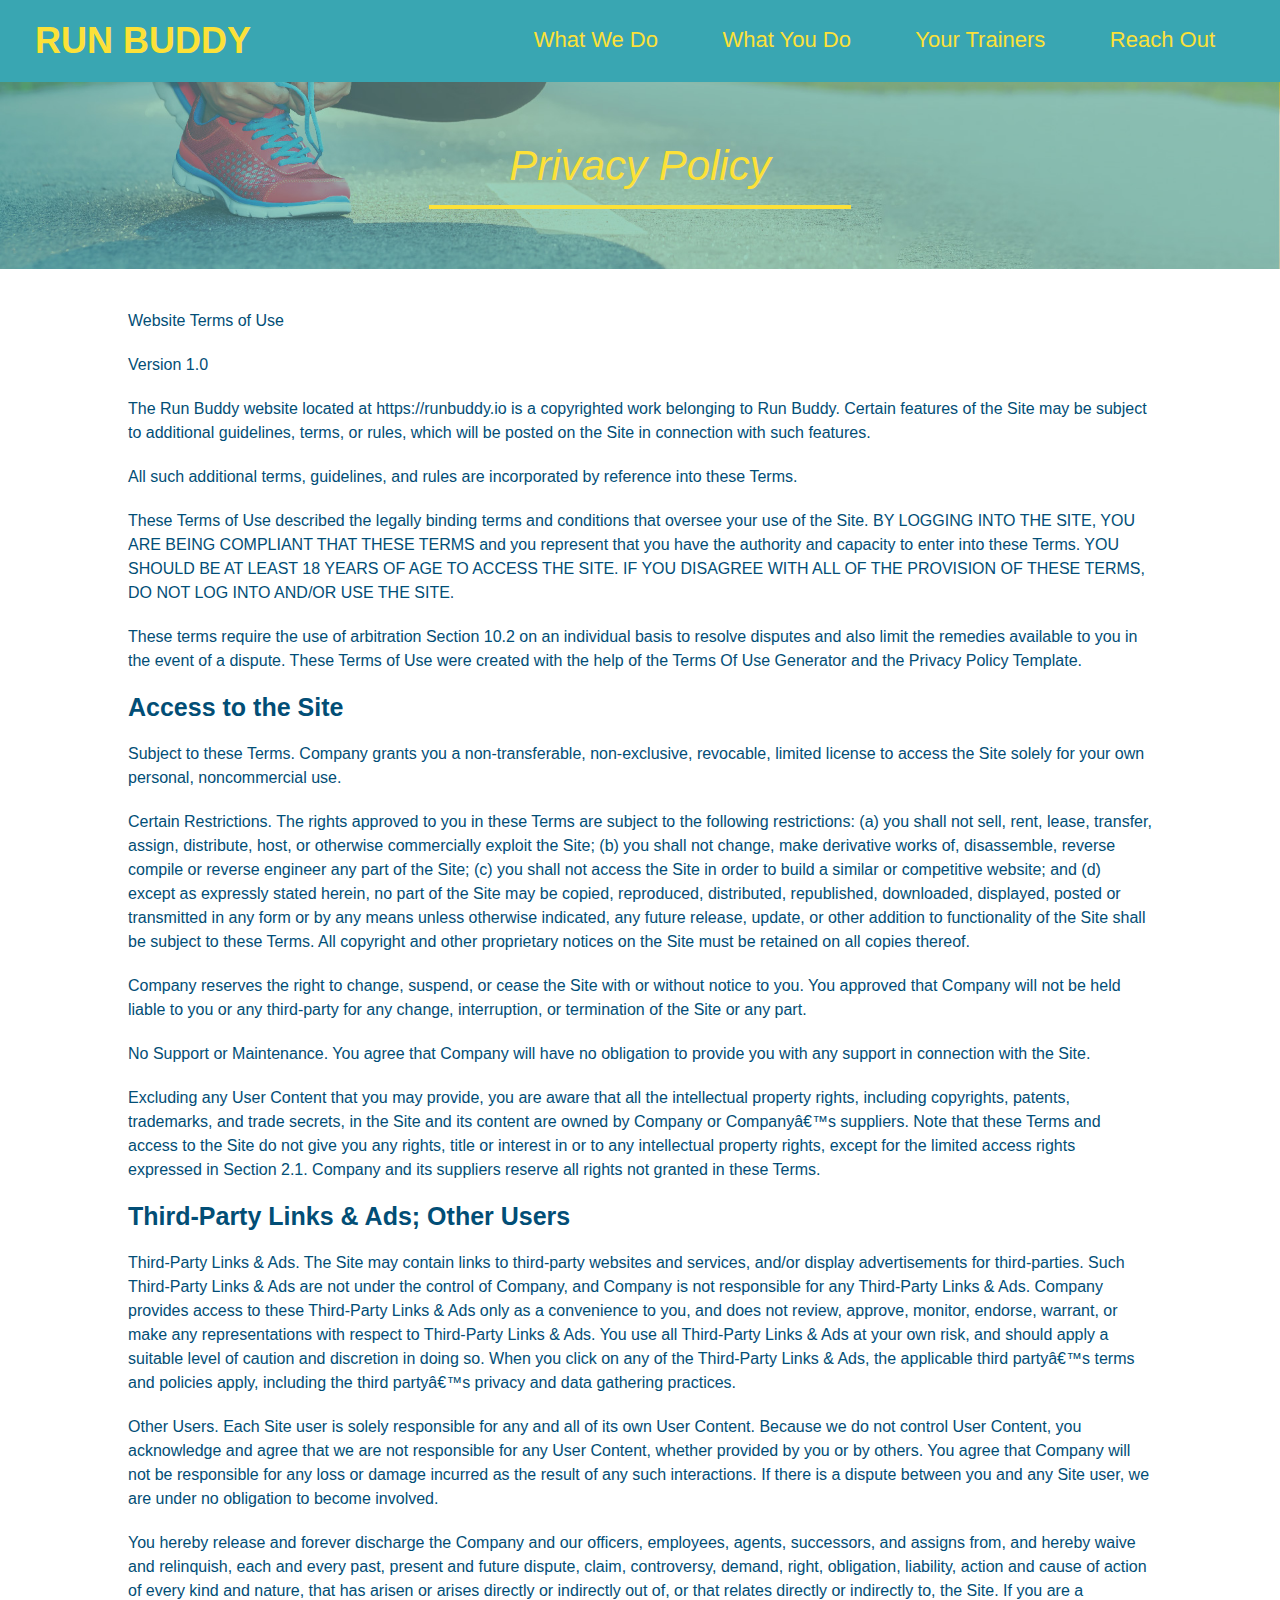
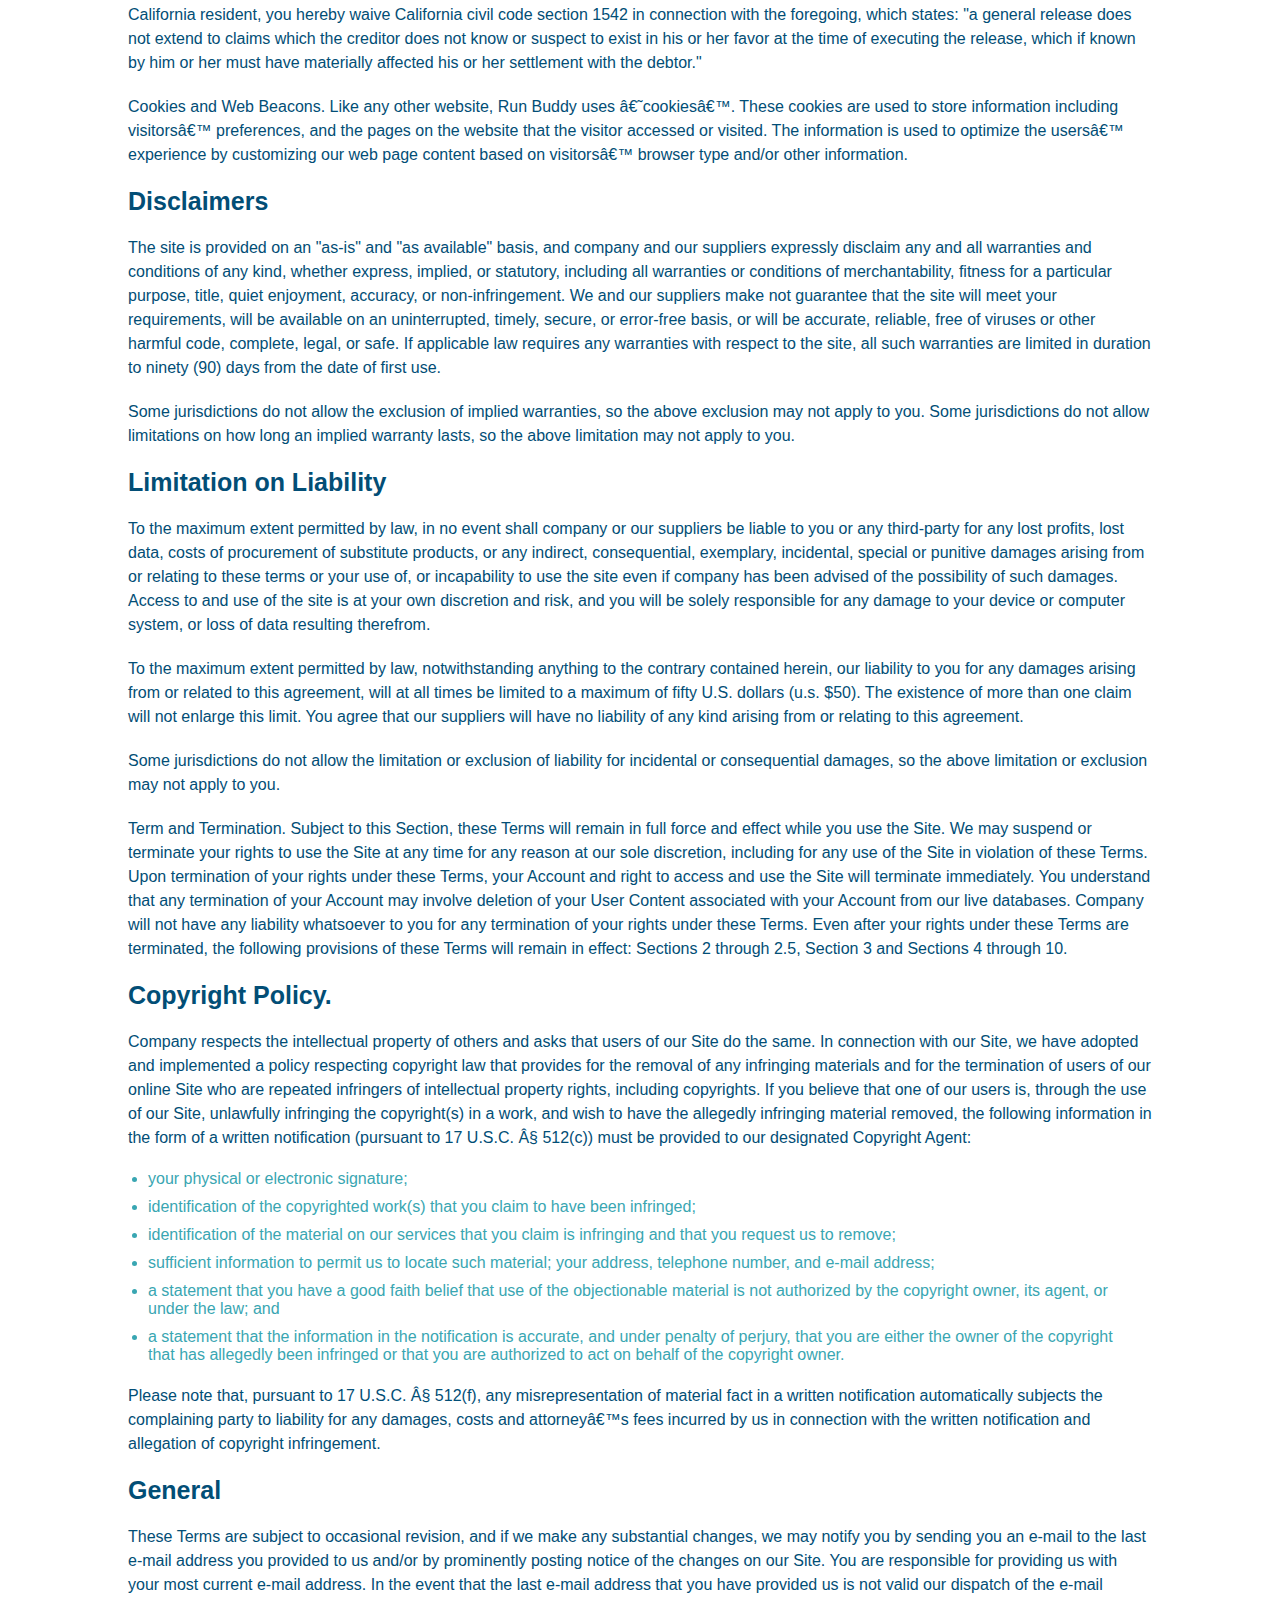
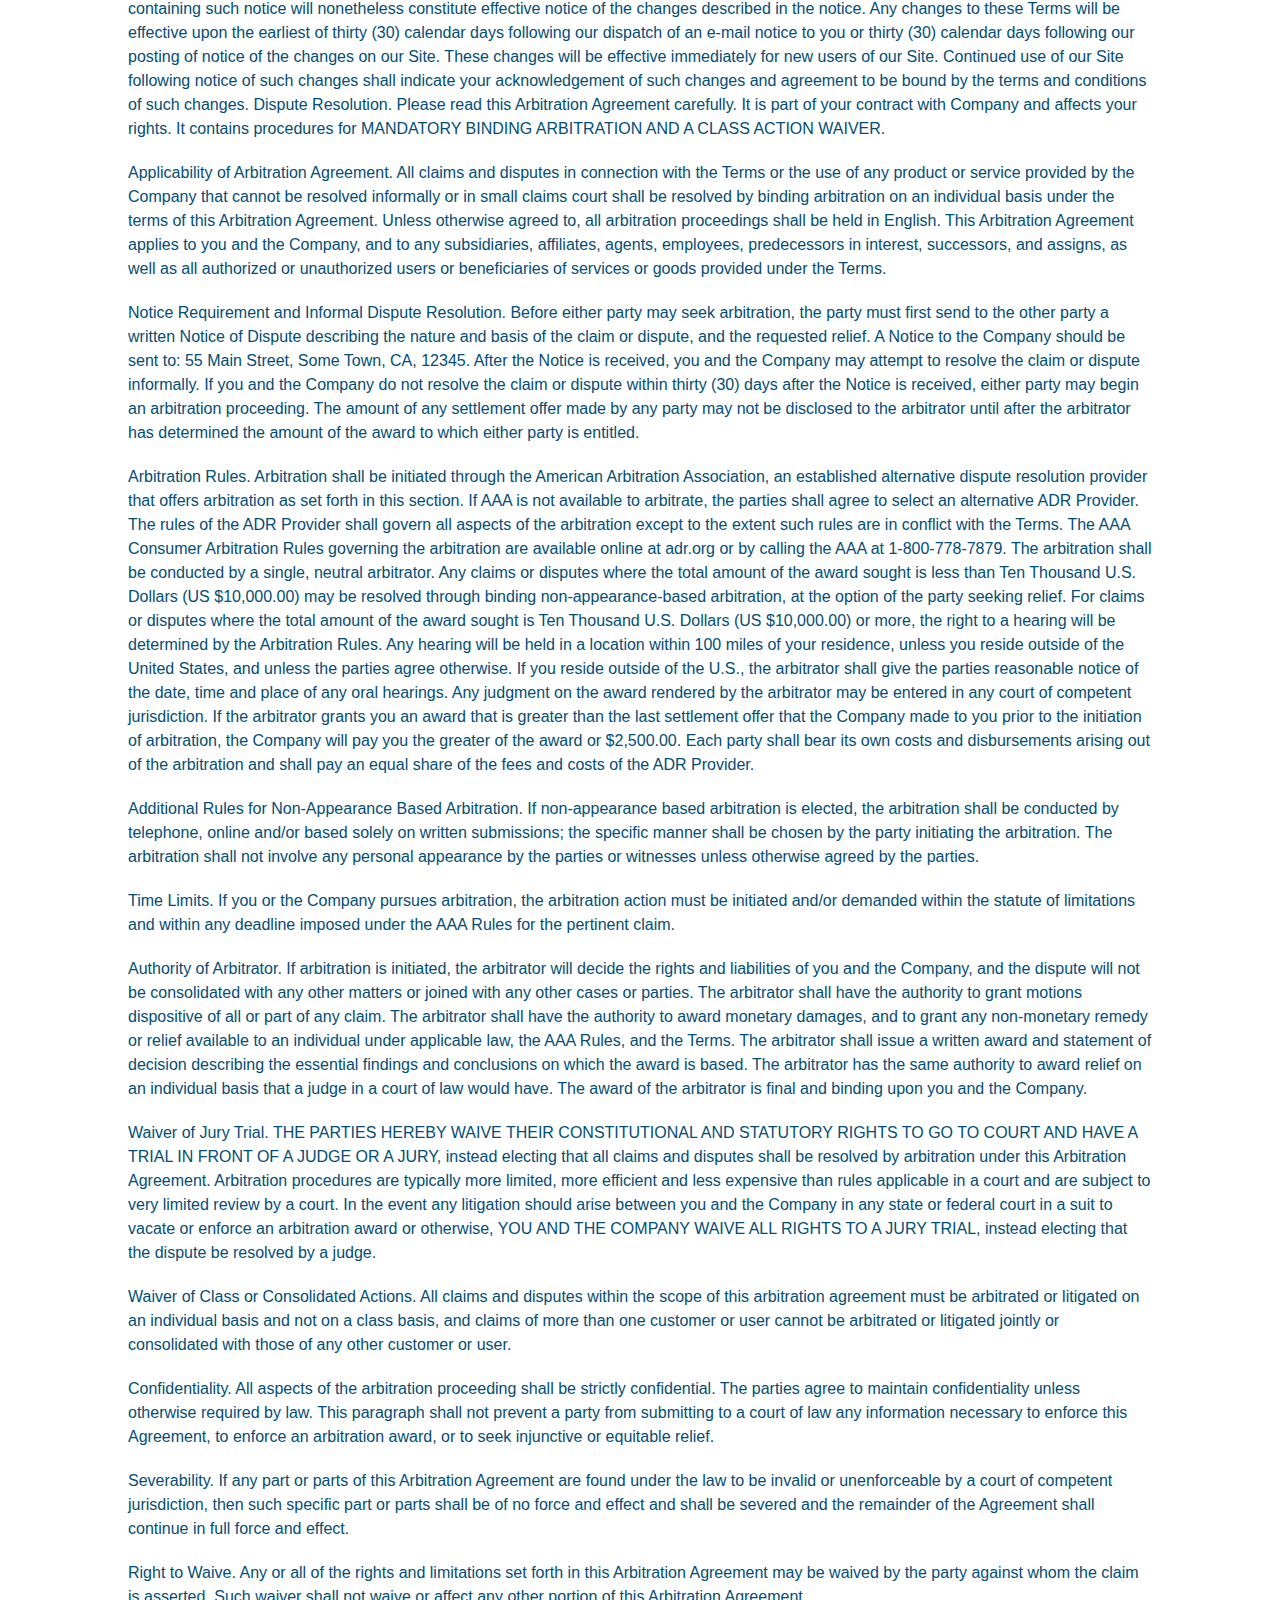
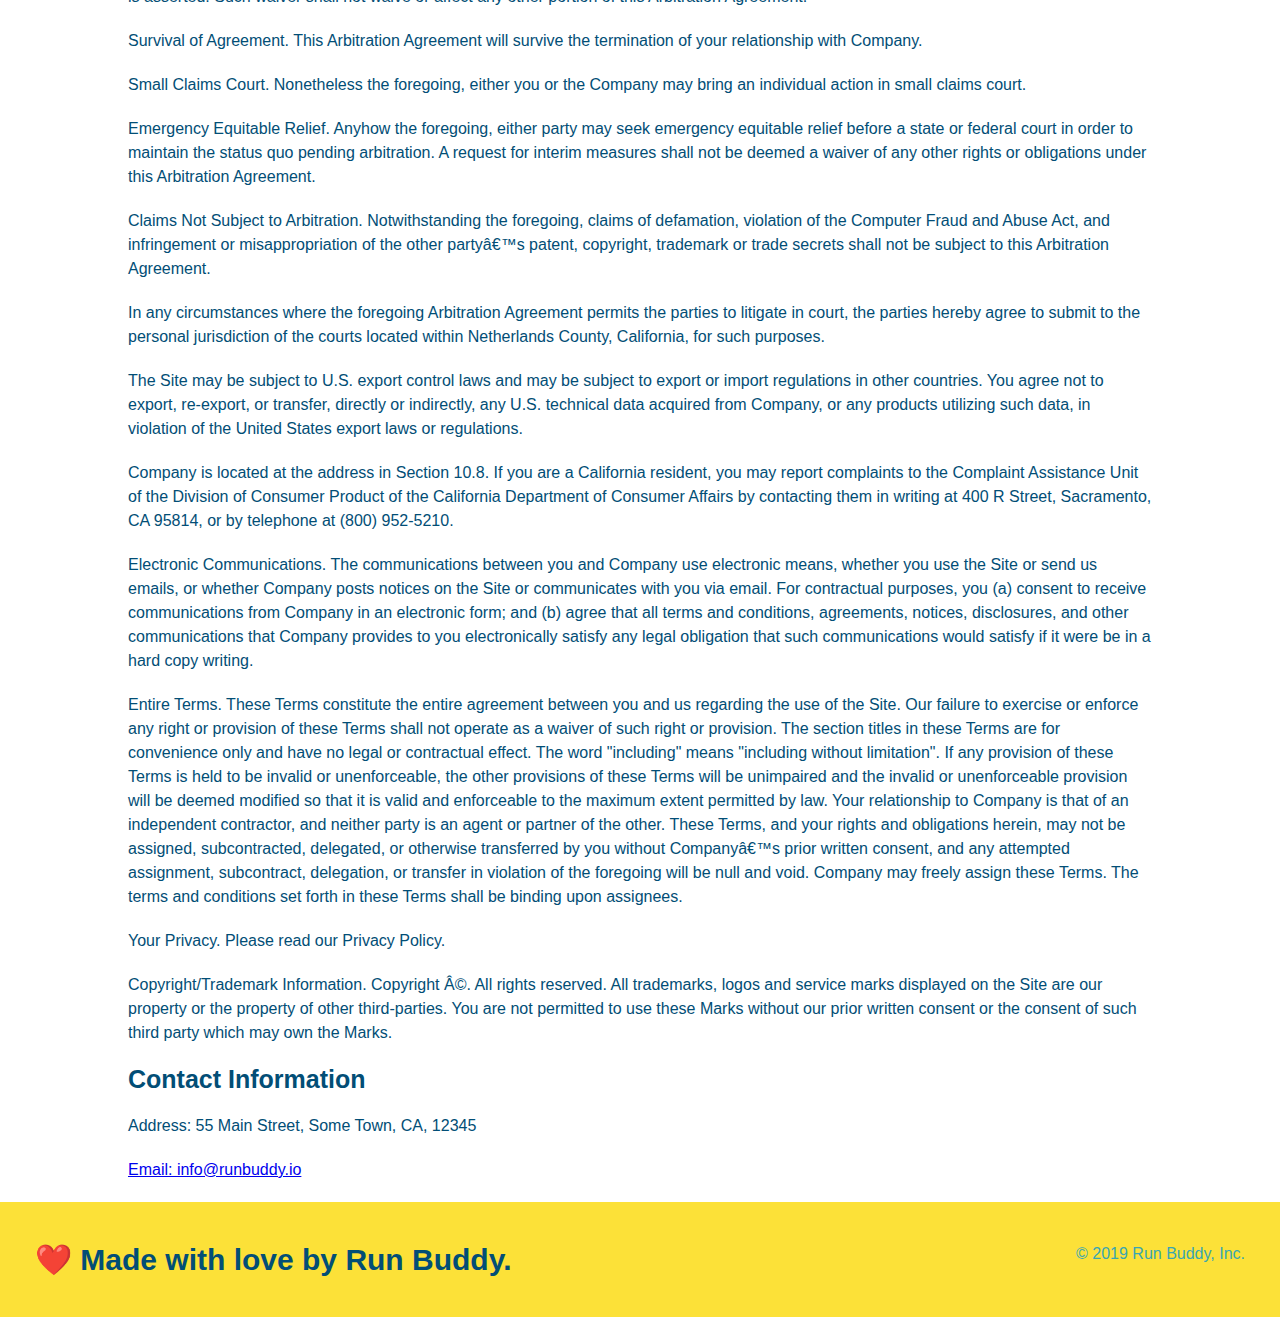
==== privacy-policy.html @ eb8a7966 "update" ====
<!DOCTYPE html>
<html lang="en">
  <head>
    <link rel="stylesheet" href="./assets/CSS/style.css" />
    <link rel="stylesheet" href="./assets/CSS/secondary-styles.css" />
    <meta charset="UTF-8" />
    <title>Privacy Policy - Run Buddy</title>
  </head>
  <body>

      <!-- navigation -->
      <header>
        <h1>
          <a href="/">RUN BUDDY</a>
        </h1>
        <nav>
           <!-- Unordered list element -->
    <ul>
      <!-- List item element-->
      <li>
        <!-- Anchor element -->
        <a href="./index.html#what-we-do">What We Do</a>
      </li>
      <li>
        <a href="./index.html#what-you-do">What You Do</a>
      </li>
      <li>
        <a href="./index.html#your-trainers">Your Trainers</a>
      </li>
      <li>
        <a href="./index.html#reach-out">Reach Out</a>
      </li>
    </ul>
    </nav>
      </header>

<!--hero jumbotron-->
<section class="hero">
    <h2 class="page-title">
        Privacy Policy
    </h2>
</section>

<article class="secondary-content">

    <p>
        Website Terms of Use
      </p>

      <p>
        Version 1.0
      </p>

      <p>
        The Run Buddy website located at https://runbuddy.io is a copyrighted work belonging to Run Buddy. Certain
        features of the Site may be subject to additional guidelines, terms, or rules, which will be posted on the Site
        in connection with such features.
      </p>

      <p>
        All such additional terms, guidelines, and rules are incorporated by reference into these Terms.
      </p>

      <p>
        These Terms of Use described the legally binding terms and conditions that oversee your use of the Site. BY
        LOGGING INTO THE SITE, YOU ARE BEING COMPLIANT THAT THESE TERMS and you represent that you have the authority
        and capacity to enter into these Terms. YOU SHOULD BE AT LEAST 18 YEARS OF AGE TO ACCESS THE SITE. IF YOU
        DISAGREE WITH ALL OF THE PROVISION OF THESE TERMS, DO NOT LOG INTO AND/OR USE THE SITE.
      </p>

      <p>
        These terms require the use of arbitration Section 10.2 on an individual basis to resolve disputes and also
        limit the remedies available to you in the event of a dispute. These Terms of Use were created with the help of
        the Terms Of Use Generator and the Privacy Policy Template.
      </p>

      <h3>
        Access to the Site
      </h3>

      <p>
        Subject to these Terms. Company grants you a non-transferable, non-exclusive, revocable, limited license to
        access the Site solely for your own personal, noncommercial use.
      </p>

      <p>
        Certain Restrictions. The rights approved to you in these Terms are subject to the following restrictions: (a)
        you shall not sell, rent, lease, transfer, assign, distribute, host, or otherwise commercially exploit the Site;
        (b) you shall not change, make derivative works of, disassemble, reverse compile or reverse engineer any part of
        the Site; (c) you shall not access the Site in order to build a similar or competitive website; and (d) except
        as expressly stated herein, no part of the Site may be copied, reproduced, distributed, republished, downloaded,
        displayed, posted or transmitted in any form or by any means unless otherwise indicated, any future release,
        update, or other addition to functionality of the Site shall be subject to these Terms. All copyright and other
        proprietary notices on the Site must be retained on all copies thereof.
      </p>

      <p>
        Company reserves the right to change, suspend, or cease the Site with or without notice to you. You approved
        that Company will not be held liable to you or any third-party for any change, interruption, or termination of
        the Site or any part.
      </p>

      <p>
        No Support or Maintenance. You agree that Company will have no obligation to provide you with any support in
        connection with the Site.
      </p>

      <p>
        Excluding any User Content that you may provide, you are aware that all the intellectual property rights,
        including copyrights, patents, trademarks, and trade secrets, in the Site and its content are owned by Company
        or Companyâ€™s suppliers. Note that these Terms and access to the Site do not give you any rights, title or
        interest in or to any intellectual property rights, except for the limited access rights expressed in Section
        2.1. Company and its suppliers reserve all rights not granted in these Terms.
      </p>

      <h3>
        Third-Party Links & Ads; Other Users
      </h3>

      <p>
        Third-Party Links & Ads. The Site may contain links to third-party websites and services, and/or display
        advertisements for third-parties. Such Third-Party Links & Ads are not under the control of Company, and Company
        is not responsible for any Third-Party Links & Ads. Company provides access to these Third-Party Links & Ads
        only as a convenience to you, and does not review, approve, monitor, endorse, warrant, or make any
        representations with respect to Third-Party Links & Ads. You use all Third-Party Links & Ads at your own risk,
        and should apply a suitable level of caution and discretion in doing so. When you click on any of the
        Third-Party Links & Ads, the applicable third partyâ€™s terms and policies apply, including the third partyâ€™s
        privacy and data gathering practices.
      </p>

      <p>
        Other Users. Each Site user is solely responsible for any and all of its own User Content. Because we do not
        control User Content, you acknowledge and agree that we are not responsible for any User Content, whether
        provided by you or by others. You agree that Company will not be responsible for any loss or damage incurred as
        the result of any such interactions. If there is a dispute between you and any Site user, we are under no
        obligation to become involved.
      </p>

      <p>
        You hereby release and forever discharge the Company and our officers, employees, agents, successors, and
        assigns from, and hereby waive and relinquish, each and every past, present and future dispute, claim,
        controversy, demand, right, obligation, liability, action and cause of action of every kind and nature, that has
        arisen or arises directly or indirectly out of, or that relates directly or indirectly to, the Site. If you are
        a California resident, you hereby waive California civil code section 1542 in connection with the foregoing,
        which states: "a general release does not extend to claims which the creditor does not know or suspect to exist
        in his or her favor at the time of executing the release, which if known by him or her must have materially
        affected his or her settlement with the debtor."
      </p>

      <p>
        Cookies and Web Beacons. Like any other website, Run Buddy uses â€˜cookiesâ€™. These cookies are used to store
        information including visitorsâ€™ preferences, and the pages on the website that the visitor accessed or visited.
        The information is used to optimize the usersâ€™ experience by customizing our web page content based on visitorsâ€™
        browser type and/or other information.
      </p>

      <h3>
        Disclaimers
      </h3>

      <p>
        The site is provided on an "as-is" and "as available" basis, and company and our suppliers expressly disclaim
        any and all warranties and conditions of any kind, whether express, implied, or statutory, including all
        warranties or conditions of merchantability, fitness for a particular purpose, title, quiet enjoyment, accuracy,
        or non-infringement. We and our suppliers make not guarantee that the site will meet your requirements, will be
        available on an uninterrupted, timely, secure, or error-free basis, or will be accurate, reliable, free of
        viruses or other harmful code, complete, legal, or safe. If applicable law requires any warranties with respect
        to the site, all such warranties are limited in duration to ninety (90) days from the date of first use.
      </p>

      <p>
        Some jurisdictions do not allow the exclusion of implied warranties, so the above exclusion may not apply to
        you. Some jurisdictions do not allow limitations on how long an implied warranty lasts, so the above limitation
        may not apply to you.
      </p>

      <h3>
        Limitation on Liability
      </h3>

      <p>
        To the maximum extent permitted by law, in no event shall company or our suppliers be liable to you or any
        third-party for any lost profits, lost data, costs of procurement of substitute products, or any indirect,
        consequential, exemplary, incidental, special or punitive damages arising from or relating to these terms or
        your use of, or incapability to use the site even if company has been advised of the possibility of such
        damages. Access to and use of the site is at your own discretion and risk, and you will be solely responsible
        for any damage to your device or computer system, or loss of data resulting therefrom.
      </p>

      <p>
        To the maximum extent permitted by law, notwithstanding anything to the contrary contained herein, our liability
        to you for any damages arising from or related to this agreement, will at all times be limited to a maximum of
        fifty U.S. dollars (u.s. $50). The existence of more than one claim will not enlarge this limit. You agree that
        our suppliers will have no liability of any kind arising from or relating to this agreement.
      </p>

      <p>
        Some jurisdictions do not allow the limitation or exclusion of liability for incidental or consequential
        damages, so the above limitation or exclusion may not apply to you.
      </p>

      <p>
        Term and Termination. Subject to this Section, these Terms will remain in full force and effect while you use
        the Site. We may suspend or terminate your rights to use the Site at any time for any reason at our sole
        discretion, including for any use of the Site in violation of these Terms. Upon termination of your rights under
        these Terms, your Account and right to access and use the Site will terminate immediately. You understand that
        any termination of your Account may involve deletion of your User Content associated with your Account from our
        live databases. Company will not have any liability whatsoever to you for any termination of your rights under
        these Terms. Even after your rights under these Terms are terminated, the following provisions of these Terms
        will remain in effect: Sections 2 through 2.5, Section 3 and Sections 4 through 10.
      </p>

      <h3>
        Copyright Policy.
      </h3>

      <p>
        Company respects the intellectual property of others and asks that users of our Site do the same. In connection
        with our Site, we have adopted and implemented a policy respecting copyright law that provides for the removal
        of any infringing materials and for the termination of users of our online Site who are repeated infringers of
        intellectual property rights, including copyrights. If you believe that one of our users is, through the use of
        our Site, unlawfully infringing the copyright(s) in a work, and wish to have the allegedly infringing material
        removed, the following information in the form of a written notification (pursuant to 17 U.S.C. Â§ 512(c)) must
        be provided to our designated Copyright Agent:
      </p>

      <ul>
        <li>
          your physical or electronic signature;
        </li>
        <li>
          identification of the copyrighted work(s) that you claim to have been infringed;
        </li>
        <li>
          identification of the material on our services that you claim is infringing and that you request us to remove;
        </li>
        <li>
          sufficient information to permit us to locate such material; your address, telephone number, and e-mail
          address;
        </li>
        <li>
          a statement that you have a good faith belief that use of the objectionable material is not authorized by the
          copyright owner, its agent, or under the law; and
        </li>
        <li>
          a statement that the information in the notification is accurate, and under penalty of perjury, that you are
          either the owner of the copyright that has allegedly been infringed or that you are authorized to act on
          behalf of the copyright owner.
        </li>
      </ul>

      <p>
        Please note that, pursuant to 17 U.S.C. Â§ 512(f), any misrepresentation of material fact in a written
        notification automatically subjects the complaining party to liability for any damages, costs and attorneyâ€™s
        fees incurred by us in connection with the written notification and allegation of copyright infringement.
      </p>

      <h3>
        General
      </h3>

      <p>
        These Terms are subject to occasional revision, and if we make any substantial changes, we may notify you by
        sending you an e-mail to the last e-mail address you provided to us and/or by prominently posting notice of the
        changes on our Site. You are responsible for providing us with your most current e-mail address. In the event
        that the last e-mail address that you have provided us is not valid our dispatch of the e-mail containing such
        notice will nonetheless constitute effective notice of the changes described in the notice. Any changes to these
        Terms will be effective upon the earliest of thirty (30) calendar days following our dispatch of an e-mail
        notice to you or thirty (30) calendar days following our posting of notice of the changes on our Site. These
        changes will be effective immediately for new users of our Site. Continued use of our Site following notice of
        such changes shall indicate your acknowledgement of such changes and agreement to be bound by the terms and
        conditions of such changes. Dispute Resolution. Please read this Arbitration Agreement carefully. It is part of
        your contract with Company and affects your rights. It contains procedures for MANDATORY BINDING ARBITRATION AND
        A CLASS ACTION WAIVER.
      </p>

      <p>
        Applicability of Arbitration Agreement. All claims and disputes in connection with the Terms or the use of any
        product or service provided by the Company that cannot be resolved informally or in small claims court shall be
        resolved by binding arbitration on an individual basis under the terms of this Arbitration Agreement. Unless
        otherwise agreed to, all arbitration proceedings shall be held in English. This Arbitration Agreement applies to
        you and the Company, and to any subsidiaries, affiliates, agents, employees, predecessors in interest,
        successors, and assigns, as well as all authorized or unauthorized users or beneficiaries of services or goods
        provided under the Terms.
      </p>

      <p>
        Notice Requirement and Informal Dispute Resolution. Before either party may seek arbitration, the party must
        first send to the other party a written Notice of Dispute describing the nature and basis of the claim or
        dispute, and the requested relief. A Notice to the Company should be sent to: 55 Main Street, Some Town, CA,
        12345. After the Notice is received, you and the Company may attempt to resolve the claim or dispute informally.
        If you and the Company do not resolve the claim or dispute within thirty (30) days after the Notice is received,
        either party may begin an arbitration proceeding. The amount of any settlement offer made by any party may not
        be disclosed to the arbitrator until after the arbitrator has determined the amount of the award to which either
        party is entitled.
      </p>

      <p>
        Arbitration Rules. Arbitration shall be initiated through the American Arbitration Association, an established
        alternative dispute resolution provider that offers arbitration as set forth in this section. If AAA is not
        available to arbitrate, the parties shall agree to select an alternative ADR Provider. The rules of the ADR
        Provider shall govern all aspects of the arbitration except to the extent such rules are in conflict with the
        Terms. The AAA Consumer Arbitration Rules governing the arbitration are available online at adr.org or by
        calling the AAA at 1-800-778-7879. The arbitration shall be conducted by a single, neutral arbitrator. Any
        claims or disputes where the total amount of the award sought is less than Ten Thousand U.S. Dollars (US
        $10,000.00) may be resolved through binding non-appearance-based arbitration, at the option of the party seeking
        relief. For claims or disputes where the total amount of the award sought is Ten Thousand U.S. Dollars (US
        $10,000.00) or more, the right to a hearing will be determined by the Arbitration Rules. Any hearing will be
        held in a location within 100 miles of your residence, unless you reside outside of the United States, and
        unless the parties agree otherwise. If you reside outside of the U.S., the arbitrator shall give the parties
        reasonable notice of the date, time and place of any oral hearings. Any judgment on the award rendered by the
        arbitrator may be entered in any court of competent jurisdiction. If the arbitrator grants you an award that is
        greater than the last settlement offer that the Company made to you prior to the initiation of arbitration, the
        Company will pay you the greater of the award or $2,500.00. Each party shall bear its own costs and
        disbursements arising out of the arbitration and shall pay an equal share of the fees and costs of the ADR
        Provider.
      </p>

      <p>
        Additional Rules for Non-Appearance Based Arbitration. If non-appearance based arbitration is elected, the
        arbitration shall be conducted by telephone, online and/or based solely on written submissions; the specific
        manner shall be chosen by the party initiating the arbitration. The arbitration shall not involve any personal
        appearance by the parties or witnesses unless otherwise agreed by the parties.
      </p>

      <p>
        Time Limits. If you or the Company pursues arbitration, the arbitration action must be initiated and/or demanded
        within the statute of limitations and within any deadline imposed under the AAA Rules for the pertinent claim.
      </p>

      <p>
        Authority of Arbitrator. If arbitration is initiated, the arbitrator will decide the rights and liabilities of
        you and the Company, and the dispute will not be consolidated with any other matters or joined with any other
        cases or parties. The arbitrator shall have the authority to grant motions dispositive of all or part of any
        claim. The arbitrator shall have the authority to award monetary damages, and to grant any non-monetary remedy
        or relief available to an individual under applicable law, the AAA Rules, and the Terms. The arbitrator shall
        issue a written award and statement of decision describing the essential findings and conclusions on which the
        award is based. The arbitrator has the same authority to award relief on an individual basis that a judge in a
        court of law would have. The award of the arbitrator is final and binding upon you and the Company.
      </p>

      <p>
        Waiver of Jury Trial. THE PARTIES HEREBY WAIVE THEIR CONSTITUTIONAL AND STATUTORY RIGHTS TO GO TO COURT AND HAVE
        A TRIAL IN FRONT OF A JUDGE OR A JURY, instead electing that all claims and disputes shall be resolved by
        arbitration under this Arbitration Agreement. Arbitration procedures are typically more limited, more efficient
        and less expensive than rules applicable in a court and are subject to very limited review by a court. In the
        event any litigation should arise between you and the Company in any state or federal court in a suit to vacate
        or enforce an arbitration award or otherwise, YOU AND THE COMPANY WAIVE ALL RIGHTS TO A JURY TRIAL, instead
        electing that the dispute be resolved by a judge.
      </p>

      <p>
        Waiver of Class or Consolidated Actions. All claims and disputes within the scope of this arbitration agreement
        must be arbitrated or litigated on an individual basis and not on a class basis, and claims of more than one
        customer or user cannot be arbitrated or litigated jointly or consolidated with those of any other customer or
        user.
      </p>

      <p>
        Confidentiality. All aspects of the arbitration proceeding shall be strictly confidential. The parties agree to
        maintain confidentiality unless otherwise required by law. This paragraph shall not prevent a party from
        submitting to a court of law any information necessary to enforce this Agreement, to enforce an arbitration
        award, or to seek injunctive or equitable relief.
      </p>

      <p>
        Severability. If any part or parts of this Arbitration Agreement are found under the law to be invalid or
        unenforceable by a court of competent jurisdiction, then such specific part or parts shall be of no force and
        effect and shall be severed and the remainder of the Agreement shall continue in full force and effect.
      </p>

      <p>
        Right to Waive. Any or all of the rights and limitations set forth in this Arbitration Agreement may be waived
        by the party against whom the claim is asserted. Such waiver shall not waive or affect any other portion of this
        Arbitration Agreement.
      </p>

      <p>
        Survival of Agreement. This Arbitration Agreement will survive the termination of your relationship with
        Company.
      </p>

      <p>
        Small Claims Court. Nonetheless the foregoing, either you or the Company may bring an individual action in small
        claims court.
      </p>

      <p>
        Emergency Equitable Relief. Anyhow the foregoing, either party may seek emergency equitable relief before a
        state or federal court in order to maintain the status quo pending arbitration. A request for interim measures
        shall not be deemed a waiver of any other rights or obligations under this Arbitration Agreement.
      </p>

      <p>
        Claims Not Subject to Arbitration. Notwithstanding the foregoing, claims of defamation, violation of the
        Computer Fraud and Abuse Act, and infringement or misappropriation of the other partyâ€™s patent, copyright,
        trademark or trade secrets shall not be subject to this Arbitration Agreement.
      </p>

      <p>
        In any circumstances where the foregoing Arbitration Agreement permits the parties to litigate in court, the
        parties hereby agree to submit to the personal jurisdiction of the courts located within Netherlands County,
        California, for such purposes.
      </p>

      <p>
        The Site may be subject to U.S. export control laws and may be subject to export or import regulations in other
        countries. You agree not to export, re-export, or transfer, directly or indirectly, any U.S. technical data
        acquired from Company, or any products utilizing such data, in violation of the United States export laws or
        regulations.
      </p>

      <p>
        Company is located at the address in Section 10.8. If you are a California resident, you may report complaints
        to the Complaint Assistance Unit of the Division of Consumer Product of the California Department of Consumer
        Affairs by contacting them in writing at 400 R Street, Sacramento, CA 95814, or by telephone at (800) 952-5210.
      </p>

      <p>
        Electronic Communications. The communications between you and Company use electronic means, whether you use the
        Site or send us emails, or whether Company posts notices on the Site or communicates with you via email. For
        contractual purposes, you (a) consent to receive communications from Company in an electronic form; and (b)
        agree that all terms and conditions, agreements, notices, disclosures, and other communications that Company
        provides to you electronically satisfy any legal obligation that such communications would satisfy if it were be
        in a hard copy writing.
      </p>

      <p>
        Entire Terms. These Terms constitute the entire agreement between you and us regarding the use of the Site. Our
        failure to exercise or enforce any right or provision of these Terms shall not operate as a waiver of such right
        or provision. The section titles in these Terms are for convenience only and have no legal or contractual
        effect. The word "including" means "including without limitation". If any provision of these Terms is held to be
        invalid or unenforceable, the other provisions of these Terms will be unimpaired and the invalid or
        unenforceable provision will be deemed modified so that it is valid and enforceable to the maximum extent
        permitted by law. Your relationship to Company is that of an independent contractor, and neither party is an
        agent or partner of the other. These Terms, and your rights and obligations herein, may not be assigned,
        subcontracted, delegated, or otherwise transferred by you without Companyâ€™s prior written consent, and any
        attempted assignment, subcontract, delegation, or transfer in violation of the foregoing will be null and void.
        Company may freely assign these Terms. The terms and conditions set forth in these Terms shall be binding upon
        assignees.
      </p>

      <p>
        Your Privacy. Please read our Privacy Policy.
      </p>

      <p>
        Copyright/Trademark Information. Copyright Â©. All rights reserved. All trademarks, logos and service marks
        displayed on the Site are our property or the property of other third-parties. You are not permitted to use
        these Marks without our prior written consent or the consent of such third party which may own the Marks.
      </p>

      <h3>
        Contact Information
      </h3>

      <p>
        Address: 55 Main Street, Some Town, CA, 12345
      </p>

      <p>
        <a href="mailto:info@runbuddy.io">Email: info@runbuddy.io</a>
      </p>


</article>


        <!-- footer -->
  <footer>
    <h2>❤️ Made with love by Run Buddy.</h2>
    
    <div>
      
      &copy; 2019 Run Buddy, Inc.
    </div>

  </footer>

  </body>
</html>
---- assets/CSS/style.css ----
* {
  margin: 0;
  padding: 0;
  box-sizing: border-box;
}

body {
    /* more on this crazy alphanumerical value in a minute! */
    color: #39a6b2;
    font-family: Helvetica, Arial, sans-serif;
  }


/* apply styles to <header> */
header {
    padding: 20px 35px;
    background-color: #39a6b2;
  }

header h1 {
  font-weight: bold;
  font-size: 36px;
  color: #fce138;
  margin: 0;
}

header a {
  color: #fce138;
}

header a {
    text-decoration: none;
    color: #fce138;
  }

header nav {
  float: right;
  margin: 7px 0;
}

header nav ul li {
    display: inline;
  }

header nav ul li a {
  margin: 0 30px;
  font-weight: lighter;
  font-size: 22px;
}

header h1 {
    font-weight: bold;
    font-size: 36px;
    color: #fce138;
    margin: 0;
    display: inline;
  }

  footer {
    background: #fce138;
    width: 100%;
    padding: 40px 35px;
  }

  footer h2 {
    display: inline;
    color: #024e76;
    font-size: 30px;
    margin: 0;
  }

  footer div {
    float: right;
    line-height: 1.5;
    text-align: right;
  }

  footer a {
    color: #024e76;
  }

/* Hero Style Start */
  .hero {
    background-image: url("../images/hero-bg.jpg");
    height: 600px;
    background-size: cover;
    background-position: center;
    position: relative;
}
/* Hero Style End */

/*section {
  padding: 60px;
  background-image: url("../images/hero-bg.jpg");
} */

  .hero-form {
    border: 3px solid #024e76;
    background-color: #fce138;
    padding: 20px;
    width: 500px;
    color: #024e76;
    position: absolute;
    bottom: 120px;
    right: 140px;
}

.hero-form h3 {
  font-size: 24px;
  margin: 0;
}

.hero-form p {
  margin: 5px 0 15px 0;
}

.form-input {
  border: 1px solid #024e76;
  display: block;
  padding: 7px 15px;
  font-size: 16px;
  color: #024e76;
  width: 100%;
  margin-bottom: 15px;
}

.hero-form label {
  margin: 0 5px;
}

.hero-form button {
  color: #fce138;
  background-color: #024e76;
  border: none;
  padding: 10px 20px;
  font-size: 16px;
}
/* HERO STYLES END */

.intro {
  text-align: center;
}

.intro h2 {
  font-size: 55px;
  color: #024e76;
  margin-bottom: 35px;
  padding: 0 100px 20px 100px;
  border-bottom: 3px solid;
  border-color: #fce138;
  /*we can use => border-bottom: 3px solid #fce138; 
  Instead: 
  border-bottom: 3px solid;
  border-color: #fce138; */
}

.intro p {
  line-height: 1.7;
  color: #39a6b2;
  width: 80%;
  font-size: 20px;
  margin: 0 auto;
}

.steps {
  text-align: center;
  background: #fce138;
}

.section-title {
  font-size: 55px;
  display: inline-block;
  padding: 0 100px 20px 100px;
  border-bottom: 3px solid;
  margin-bottom: 35px;
  color: #024e76;
}

.primary-border {
  border-color: #fce138;
}

.secondary-border {
  border-color: #39a6b2;
}

.steps div {
  margin-bottom: 80px;
}

.steps img {
  width: 15%;
  margin: 10px 0;
}

.steps h3 {
  color: #024e76;
  font-size: 46px;
  margin-top: 10px;
}

.steps p {
  color: #39a6b2;
  font-size: 23px;
}

.steps span {
  font-size: 38px;
}

.trainers {
  text-align: center;
}

.trainer {
  width: 900px;
  margin: 0 auto 30px auto;
  background: #024e76;
  color: #fce138;
  overflow: auto
}

.trainer img {
  width: 35%;
  float: left;
}

.trainer-bio {
  padding: 35px;
  float: left;
  width: 65%;
}

.text-left {
  text-align: left;
}

.text-right {
  text-align: right;
}

.trainer-bio h3 {
  font-size: 32px;
  margin-bottom: 8px;
}

.trainer-bio h4 {
  font-weight: lighter;
  font-size: 26px;
  margin-bottom: 25px;
}

.trainer-bio p {
  font-size: 17px;
  line-height: 1.3;
}


/* REACH OUT STYLES START */
.contact {
  text-align: center;
  background: #024e76;
}

.contact h2 {
  color: #fce138;
}

.contact-info iframe {
  width: 400px;
  height: 400px;
}

.contact-info div {
  width: 410px;
  display: inline-block;
  vertical-align: top;
  text-align: left;
  margin: 30px 0 0 60px;
  color: white;
}

.contact-info h3 {
  color: #fce138;
  font-size: 32px;
}

.contact-info p, .contact-info address {
  margin: 20px 0;
  line-height: 1.5;
  font-size: 20px;
  font-style: normal;
}

.contact-info a {
  color: #fce138;
}

/* REACH OUT STYLES END */




section {
  padding: 60px;
}
---- assets/CSS/secondary-styles.css ----
.hero {
    background-position: bottom;
    height: auto;
    text-align: center;
    margin-bottom: 40px;
  }

.page-title {
    color: #fce138;
    display: inline-block;
    border-bottom: 4px solid #fce138;
    padding: 0 80px 15px 80px;
    font-weight: normal;
    font-size: 42px;
    font-style: italic;

}

.secondary-content {
    width: 80%;
    margin: 0 auto;
    color: #024e76;

}

.secondary-content h3 {
    font-size: 25px;
    margin: 20px 0;
}

.secondary-content p {
    font-size: 16px;
    line-height: 1.5;
    margin: 20px 0;
}

.secondary-content ul {
    margin: 15px 20px;
}

.secondary-content li {
    color: #39a6b2;
    margin: 10px 0;
}
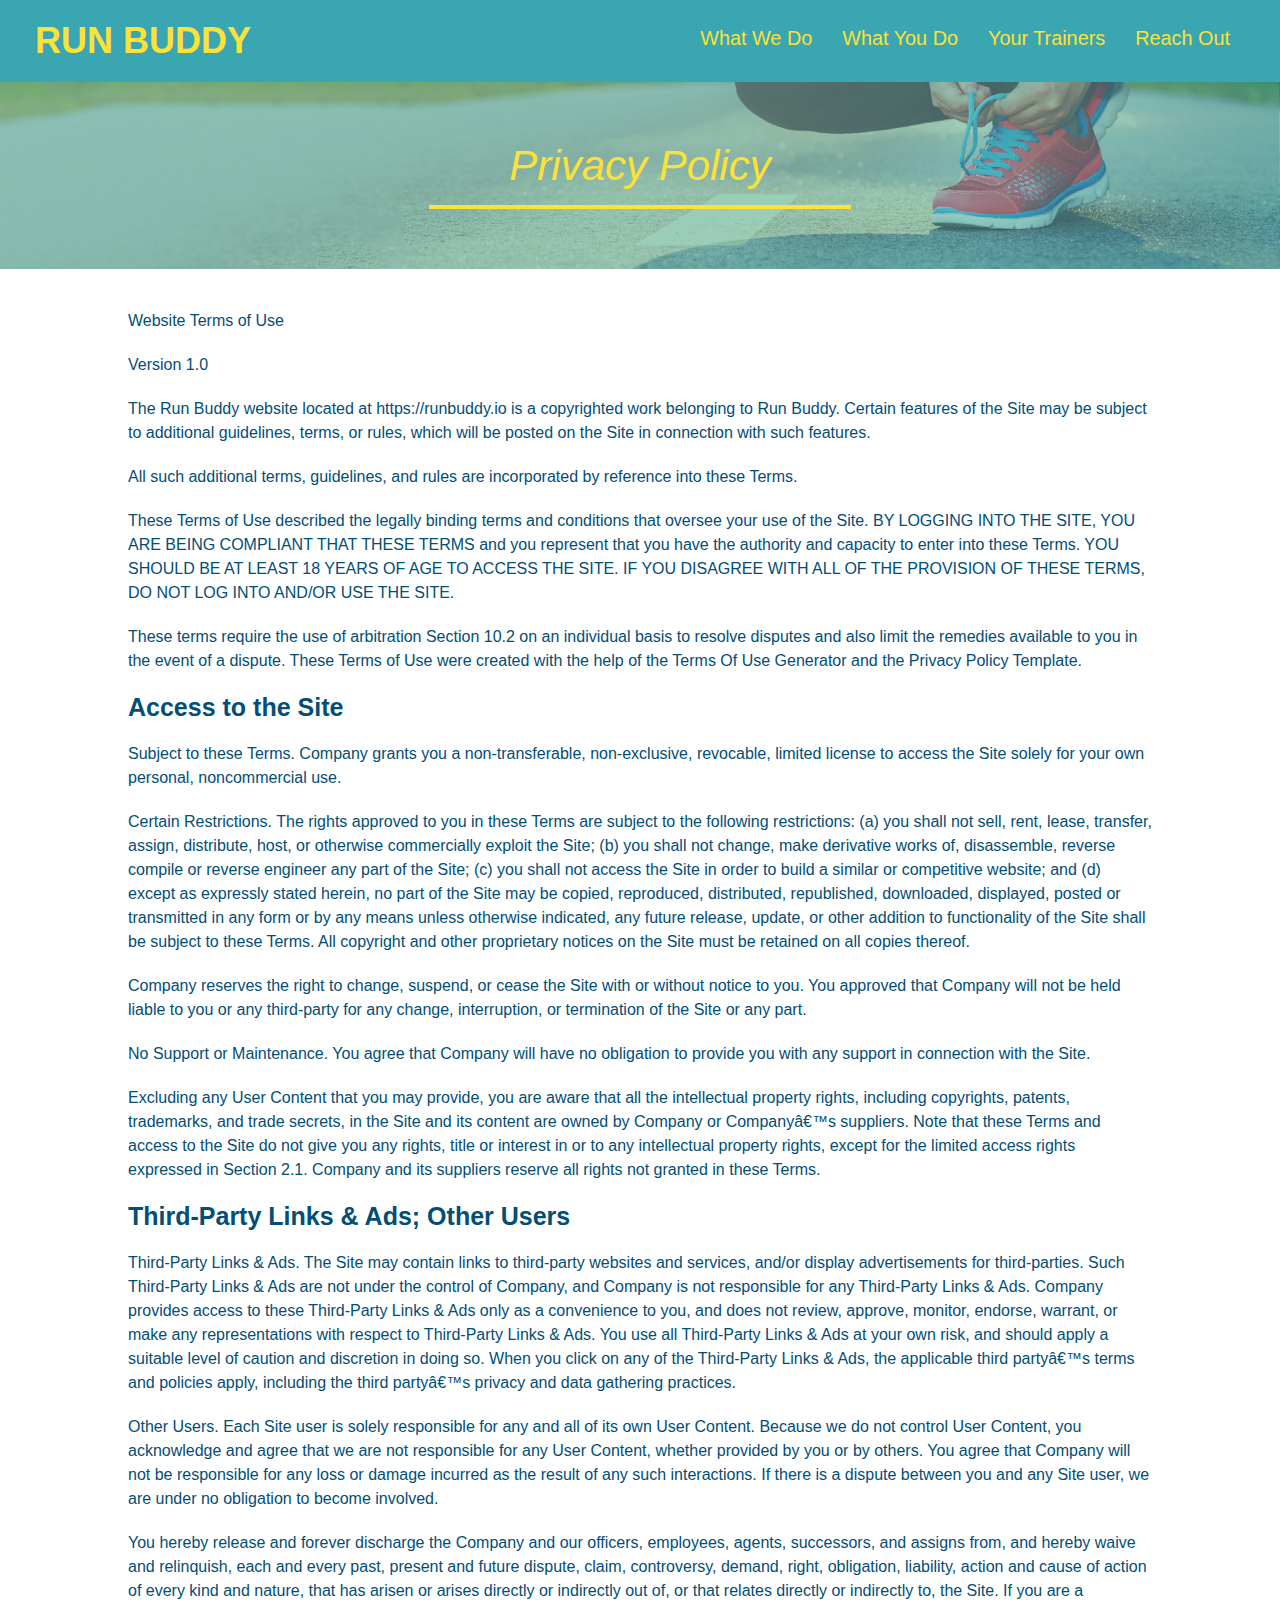
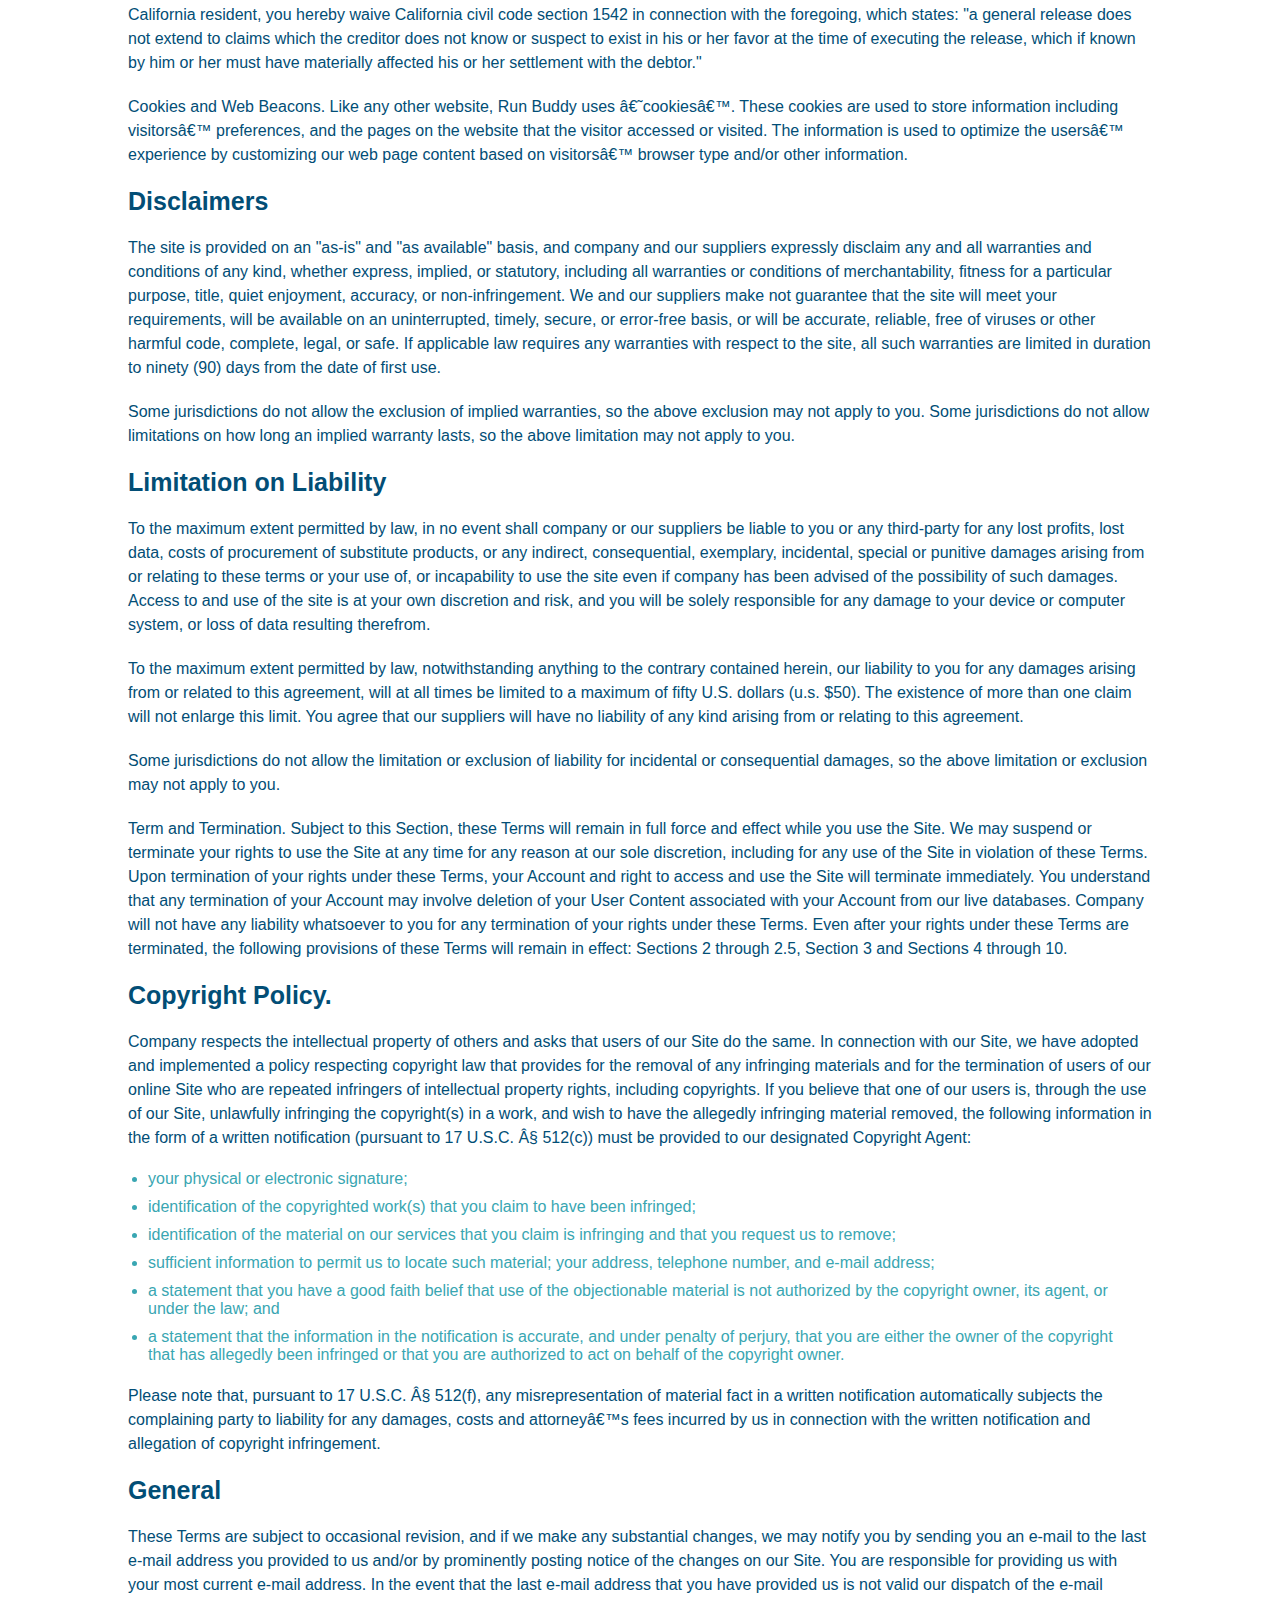
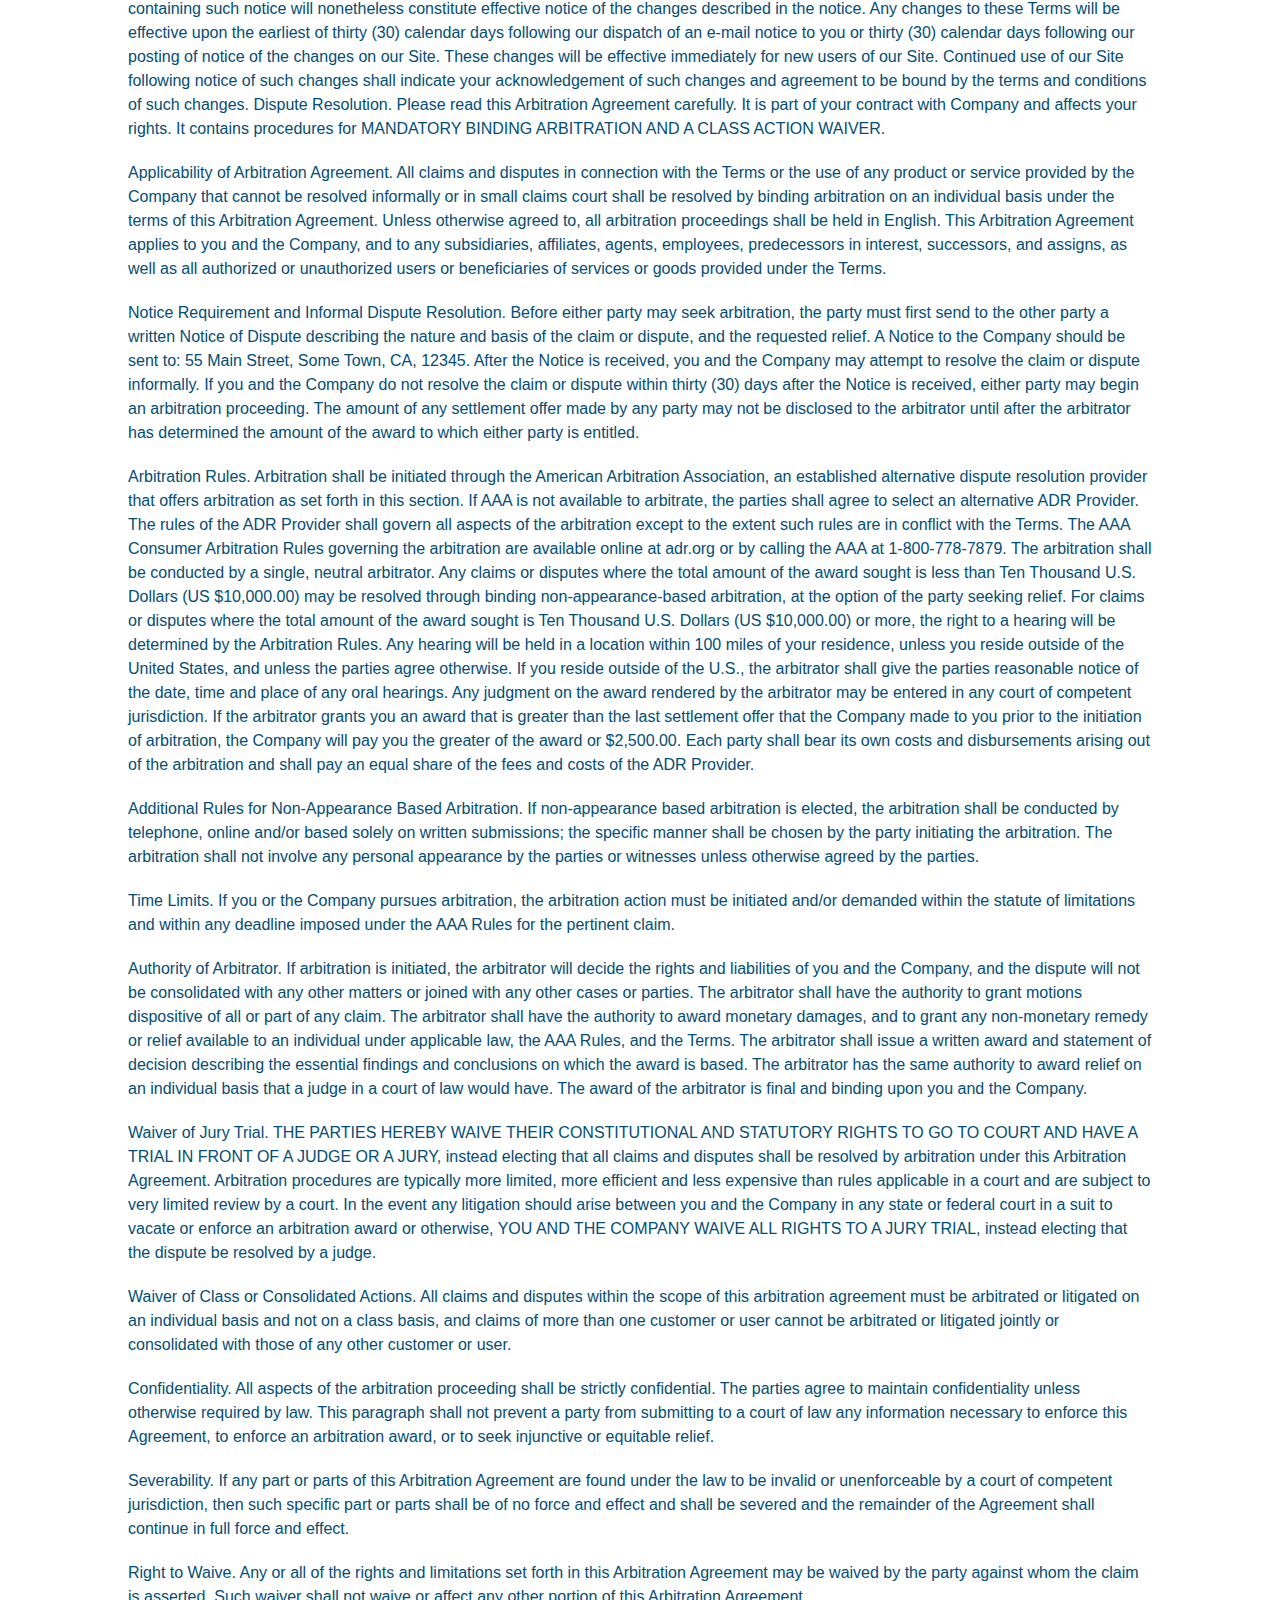
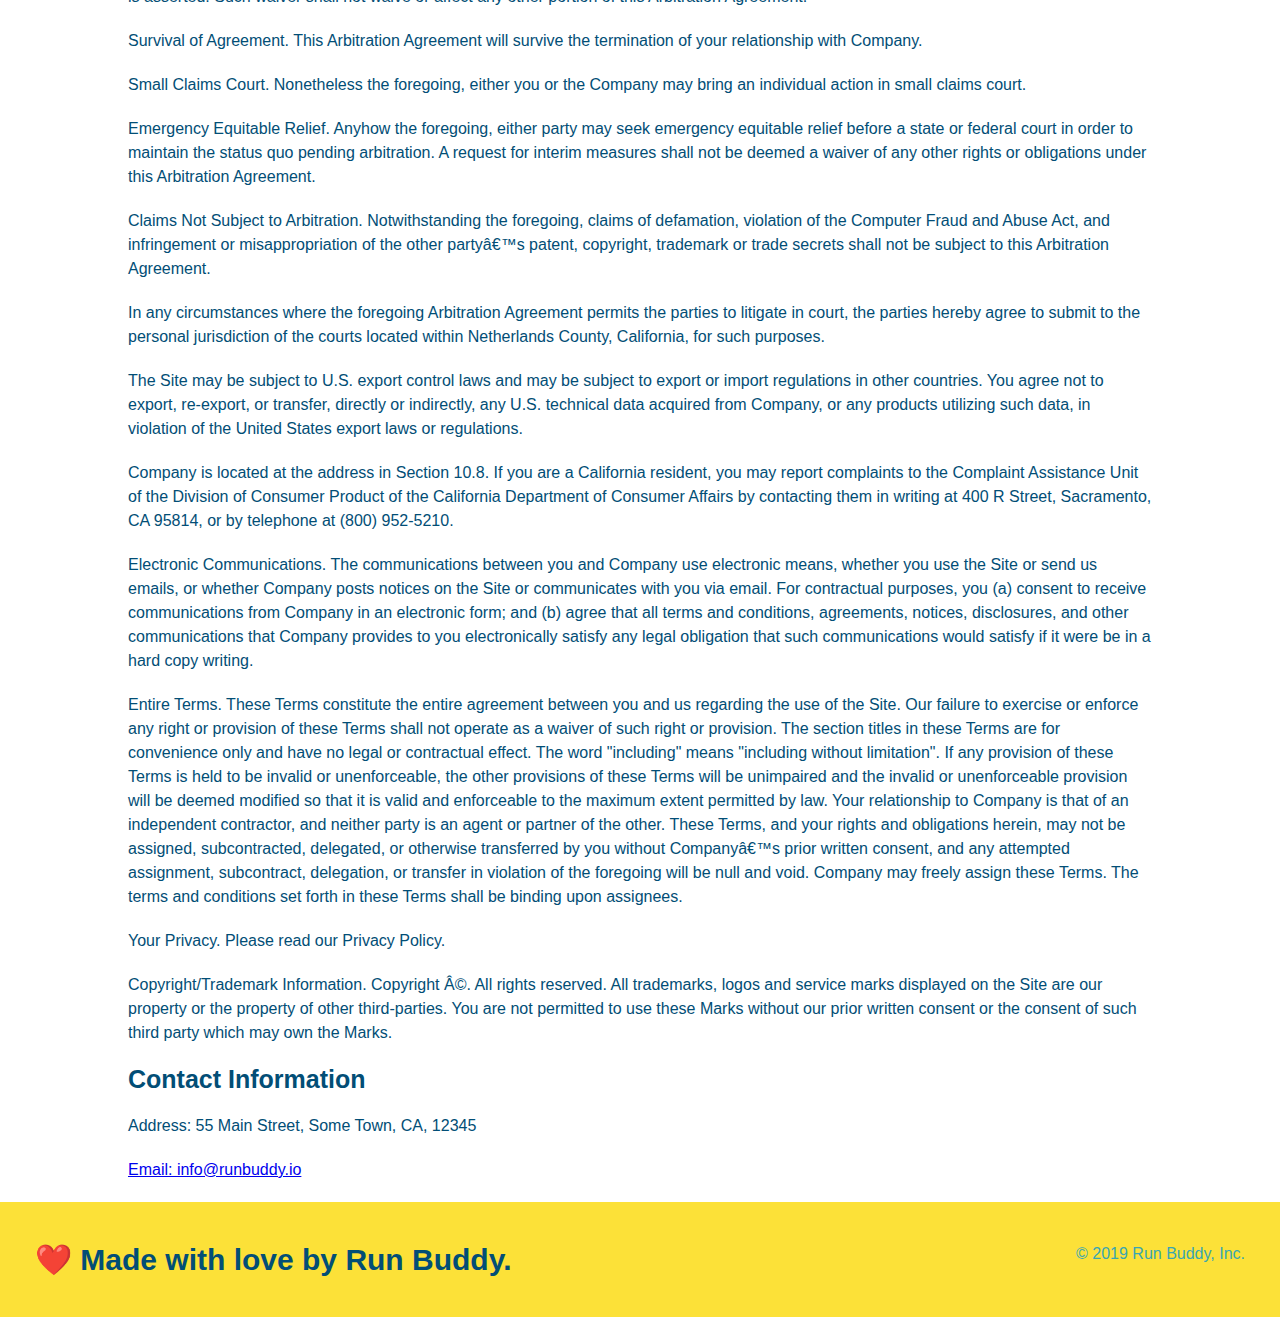
==== commit 0e6510ba: "add query" ====
--- a/privacy-policy.html
+++ b/privacy-policy.html
@@ -3,7 +3,7 @@
   <head>
     <link rel="stylesheet" href="./assets/CSS/style.css" />
     <link rel="stylesheet" href="./assets/CSS/secondary-styles.css" />
-    <meta charset="UTF-8" />
+    <meta name="viewport" content="width=device-width, initial-scale=1.0" />
     <title>Privacy Policy - Run Buddy</title>
   </head>
   <body>
--- a/assets/CSS/style.css
+++ b/assets/CSS/style.css
@@ -15,6 +15,9 @@
 header {
     padding: 20px 35px;
     background-color: #39a6b2;
+    display: flex;
+    justify-content: space-between;
+    flex-wrap: wrap;
   }
 
 header h1 {
@@ -34,18 +37,21 @@
   }
 
 header nav {
-  float: right;
   margin: 7px 0;
 }
 
-header nav ul li {
-    display: inline;
+header nav ul {
+    display: flex;
+    flex-wrap: wrap;
+    justify-content: space-between;
+    align-items: center;
+    list-style: none;
   }
 
 header nav ul li a {
-  margin: 0 30px;
+  padding: 10px 15px;
   font-weight: lighter;
-  font-size: 22px;
+  font-size: 1.55vw;
 }
 
 header h1 {
@@ -53,24 +59,24 @@
     font-size: 36px;
     color: #fce138;
     margin: 0;
-    display: inline;
   }
 
   footer {
+    display: flex;
+    justify-content: space-between;
+    flex-wrap: wrap;
     background: #fce138;
     width: 100%;
     padding: 40px 35px;
   }
 
   footer h2 {
-    display: inline;
     color: #024e76;
     font-size: 30px;
     margin: 0;
   }
 
   footer div {
-    float: right;
     line-height: 1.5;
     text-align: right;
   }
@@ -82,10 +88,12 @@
 /* Hero Style Start */
   .hero {
     background-image: url("../images/hero-bg.jpg");
-    height: 600px;
     background-size: cover;
     background-position: center;
-    position: relative;
+    display: flex;
+    justify-content: center;
+    flex-wrap: wrap;
+    align-items: flex-start
 }
 /* Hero Style End */
 
@@ -98,11 +106,25 @@
     border: 3px solid #024e76;
     background-color: #fce138;
     padding: 20px;
-    width: 500px;
     color: #024e76;
-    position: absolute;
     bottom: 120px;
-    right: 140px;
+    width: 40%;
+    margin: 3.5%;
+}
+
+.hero-cta {
+  width: 35%;
+  text-align: right;
+  margin: 3.5%;
+  color: #fff;
+  font-size: 18px;
+  line-height: 1.2;
+}
+
+.hero-cta h2 {
+  font-style: italic;
+  font-size: 55px;
+  color: #fce138;
 }
 
 .hero-form h3 {
@@ -136,10 +158,6 @@
   font-size: 16px;
 }
 /* HERO STYLES END */
-
-.intro {
-  text-align: center;
-}
 
 .intro h2 {
   font-size: 55px;
@@ -154,25 +172,29 @@
   border-color: #fce138; */
 }
 
+/*.intro {
+}*/
+
 .intro p {
   line-height: 1.7;
   color: #39a6b2;
   width: 80%;
   font-size: 20px;
   margin: 0 auto;
+  text-align: center;
 }
 
 .steps {
+  background: #fce138;
+}
+
+.section-title {
+  padding-bottom: 20px;
   text-align: center;
-  background: #fce138;
-}
-
-.section-title {
-  font-size: 55px;
-  display: inline-block;
-  padding: 0 100px 20px 100px;
+  margin: 0 auto 35px auto;
+  width: 50%;
+  font-size: 48px;
   border-bottom: 3px solid;
-  margin-bottom: 35px;
   color: #024e76;
 }
 
@@ -184,51 +206,77 @@
   border-color: #39a6b2;
 }
 
-.steps div {
-  margin-bottom: 80px;
-}
-
-.steps img {
-  width: 15%;
-  margin: 10px 0;
-}
-
-.steps h3 {
+.step {
+  margin: 50px auto;
+  padding-bottom: 50px;
+  width: 80%;
+  border-bottom: 1px solid #39a6b2;
+  display: flex;
+  flex-wrap: wrap;
+  align-items: center;
+  justify-content: space-between;
+}
+
+.step h3 {
   color: #024e76;
   font-size: 46px;
-  margin-top: 10px;
-}
-
-.steps p {
+  flex: 1 30%;
+}
+
+.step-info {
+  flex: 2 70%;
+  display: flex;
+  flex-wrap: wrap;
+  align-items: center;
+}
+
+.step-img {
+  flex: 1 12%;
+  margin-right: 20px;
+}
+
+.step-img img {
+  max-width: 100%;
+}
+
+.step-text {
+  flex: 12;
+}
+
+.step-text p {
   color: #39a6b2;
-  font-size: 23px;
-}
-
-.steps span {
-  font-size: 38px;
-}
+  font-size: 18px;
+}
+
+.step-text h4 {
+  font-size: 26px;
+  line-height: 1.5;
+  color: #024e76;
+}
+
 
 .trainers {
-  text-align: center;
+  width: 100%;
+  margin: 0 auto;
+  display: flex;
+  flex-wrap: wrap;
+  justify-content: space-around;
 }
 
 .trainer {
-  width: 900px;
-  margin: 0 auto 30px auto;
+  margin: 20px;
   background: #024e76;
   color: #fce138;
-  overflow: auto
+  flex: 1;
 }
 
 .trainer img {
-  width: 35%;
-  float: left;
+  width: 100%;
 }
 
 .trainer-bio {
-  padding: 35px;
-  float: left;
-  width: 65%;
+  padding: 25px;
+  line-height: 1.3;
 }
 
 .text-left {
@@ -240,25 +288,22 @@
 }
 
 .trainer-bio h3 {
-  font-size: 32px;
-  margin-bottom: 8px;
+  font-size: 28px;
 }
 
 .trainer-bio h4 {
   font-weight: lighter;
-  font-size: 26px;
-  margin-bottom: 25px;
+  font-size: 22px;
+  margin-bottom: 15px;
 }
 
 .trainer-bio p {
   font-size: 17px;
-  line-height: 1.3;
 }
 
 
 /* REACH OUT STYLES START */
 .contact {
-  text-align: center;
   background: #024e76;
 }
 
@@ -267,17 +312,22 @@
 }
 
 .contact-info iframe {
-  width: 400px;
   height: 400px;
 }
 
 .contact-info div {
-  width: 410px;
-  display: inline-block;
-  vertical-align: top;
-  text-align: left;
-  margin: 30px 0 0 60px;
   color: white;
+}
+
+.contact-info {
+  display: flex;
+  justify-content: space-between;
+  flex-wrap: wrap;
+}
+
+.contact-info > * {
+  flex: 1;
+  margin: 15px;
 }
 
 .contact-info h3 {
@@ -288,9 +338,31 @@
 .contact-info p, .contact-info address {
   margin: 20px 0;
   line-height: 1.5;
-  font-size: 20px;
+  font-size: 16px;
   font-style: normal;
 }
+
+.contact-form input, .contact-form textarea {
+  border: 1px solid #024e76;
+  display: block;
+  padding: 7px 15px;
+  font-size: 16px;
+  color: #024e76;
+  width: 100%;
+  margin-bottom: 15px;
+  margin-top: 5px;
+}
+
+.contact-form button {
+  width: 100%;
+  border: none;
+  background: #fce138;
+  color: #024e76;
+  text-align: center;
+  padding: 15px 0;
+  font-size: 16px;
+}
+
 
 .contact-info a {
   color: #fce138;
@@ -303,4 +375,14 @@
 
 section {
   padding: 60px;
-}+}
+
+.flex-row {
+  display: flex;
+}
+
+
+/* MEDIA QUERY FOR SMALLER DESKTOP SCREENS AND SMALLER */
+@media screen and (max-width: 980px) {
+  
+}
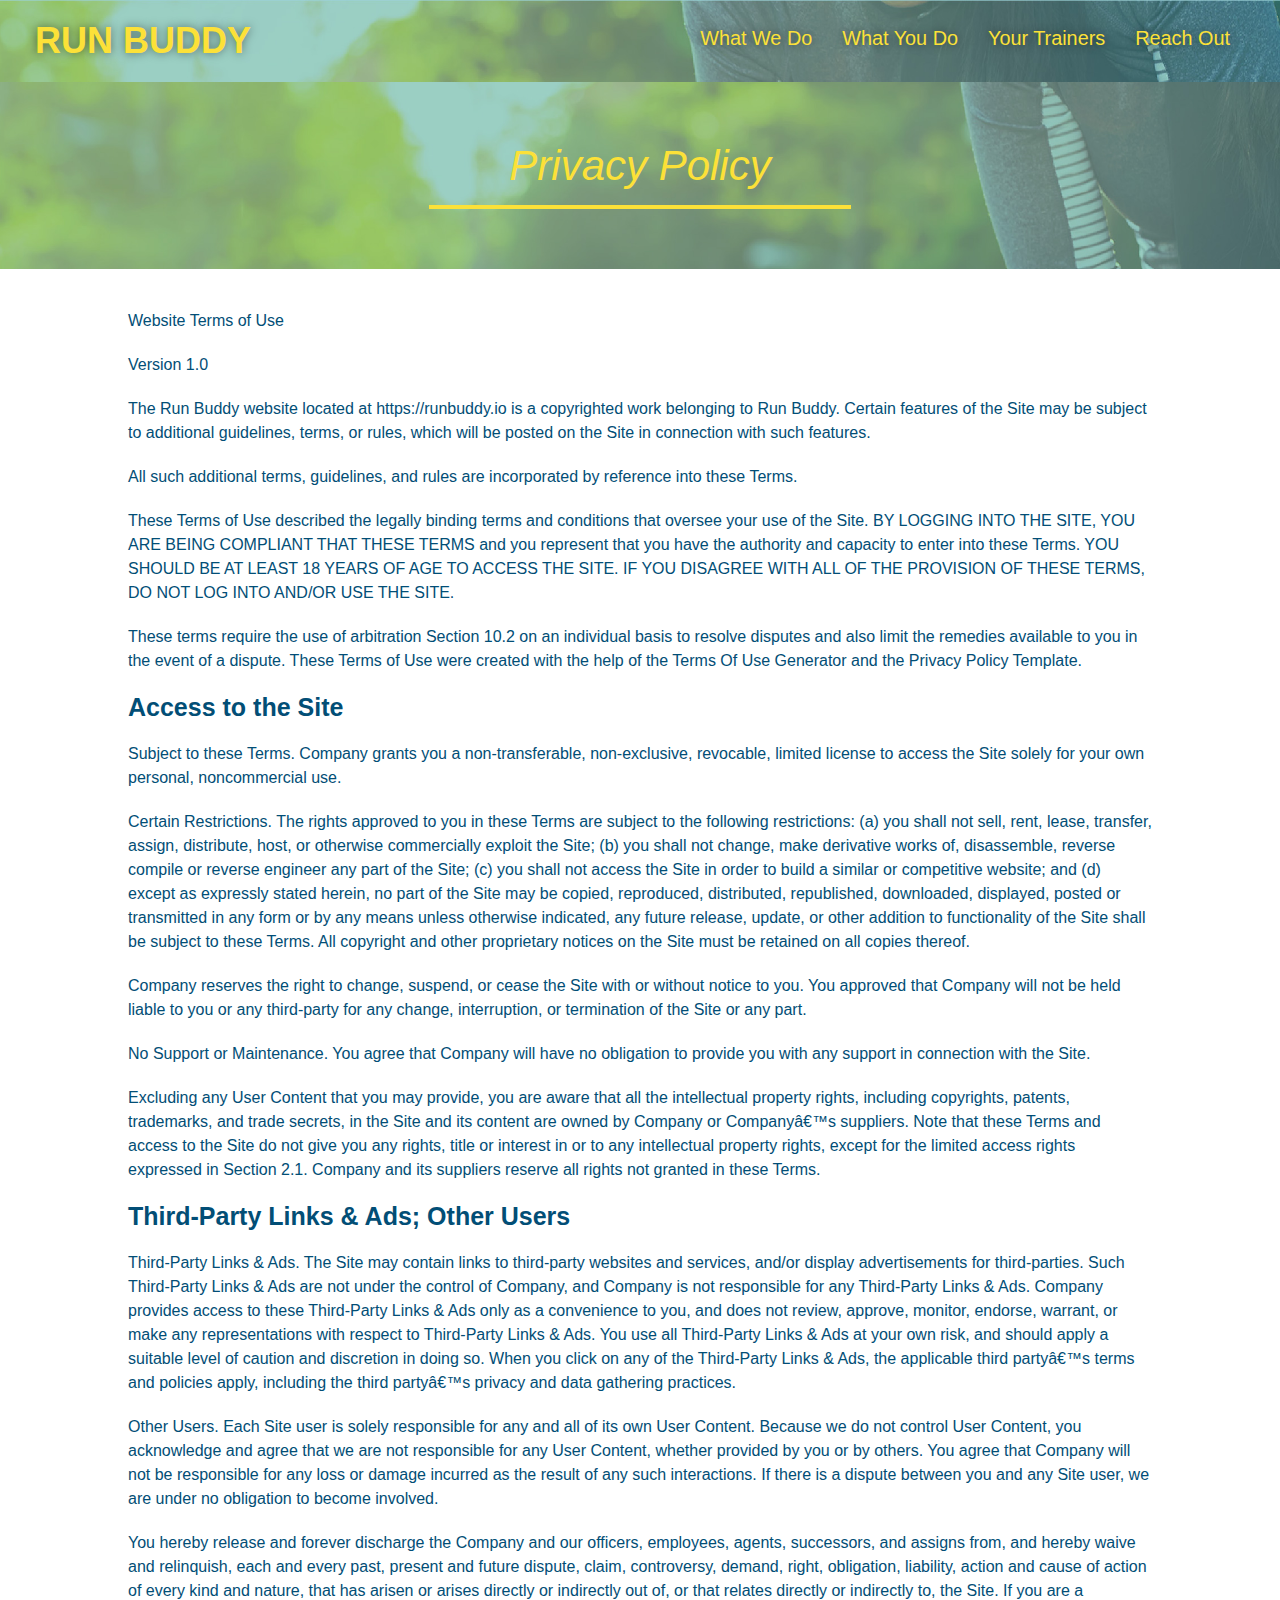
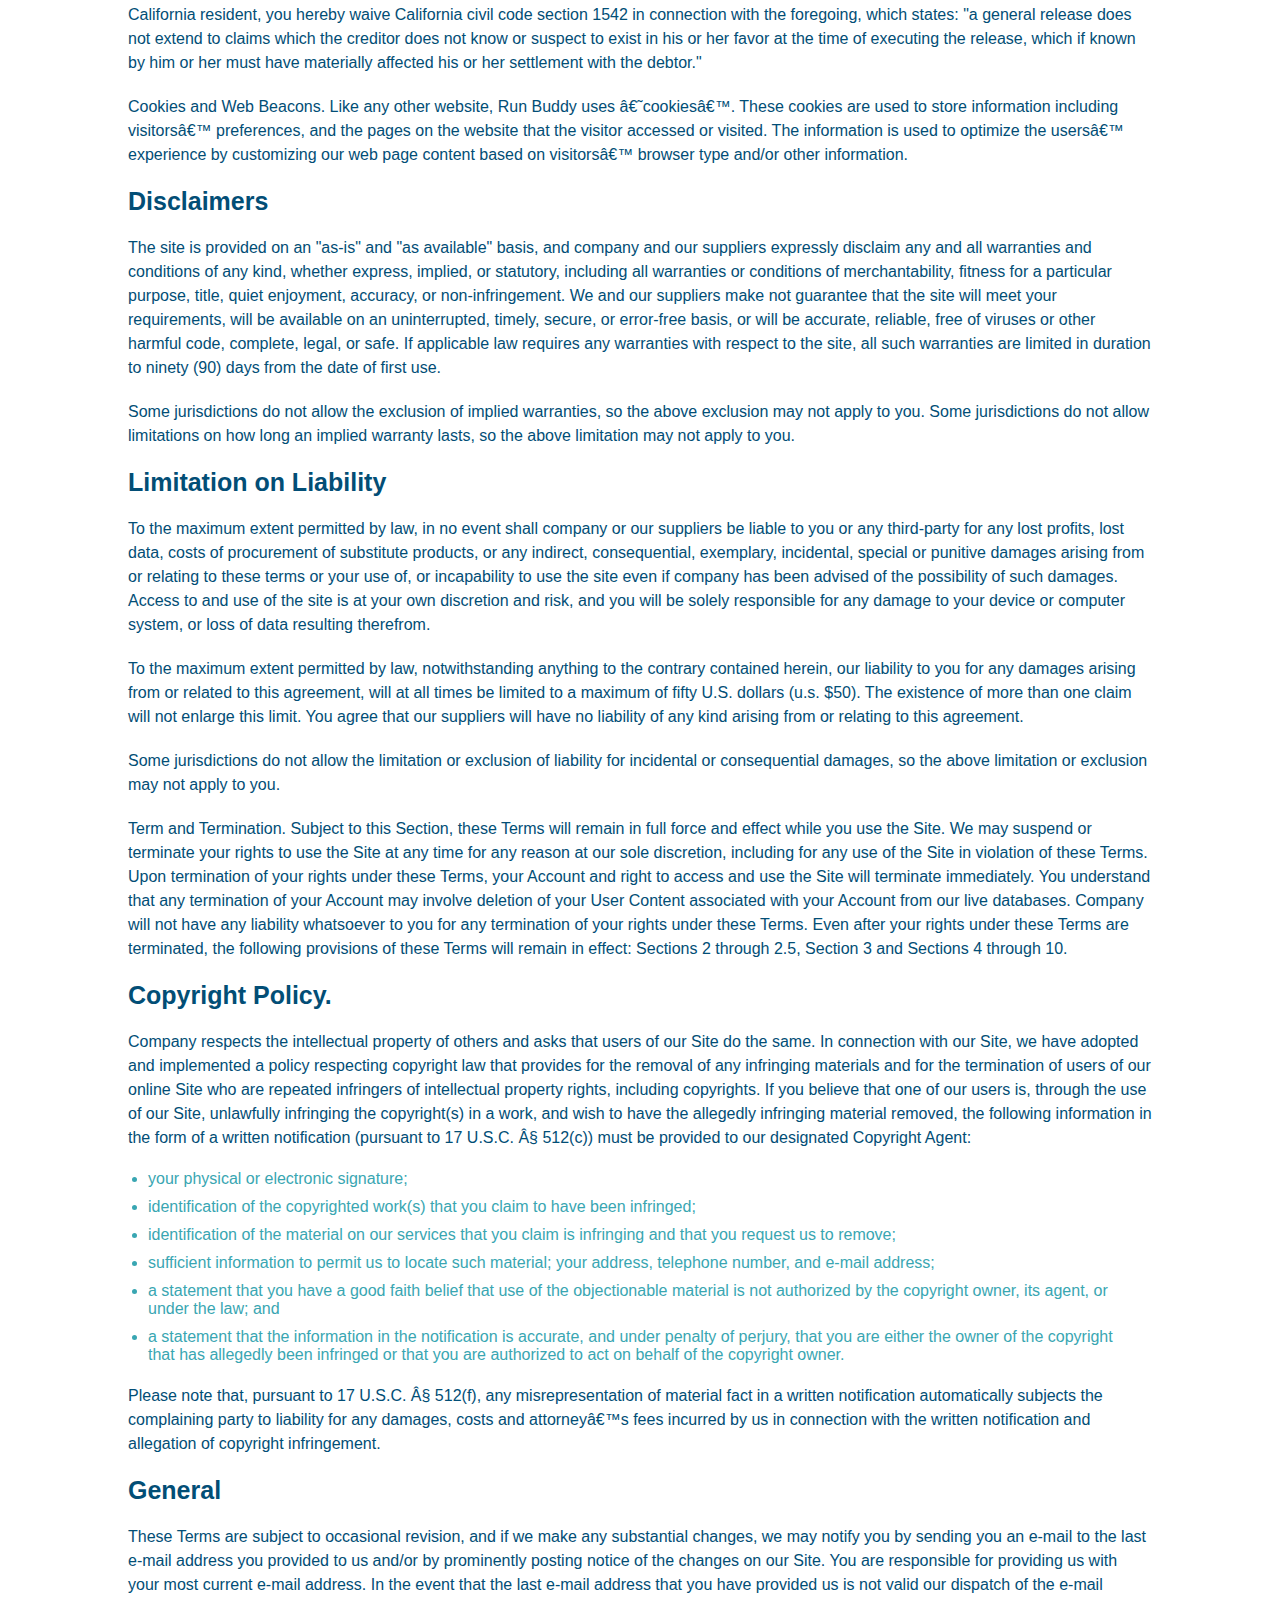
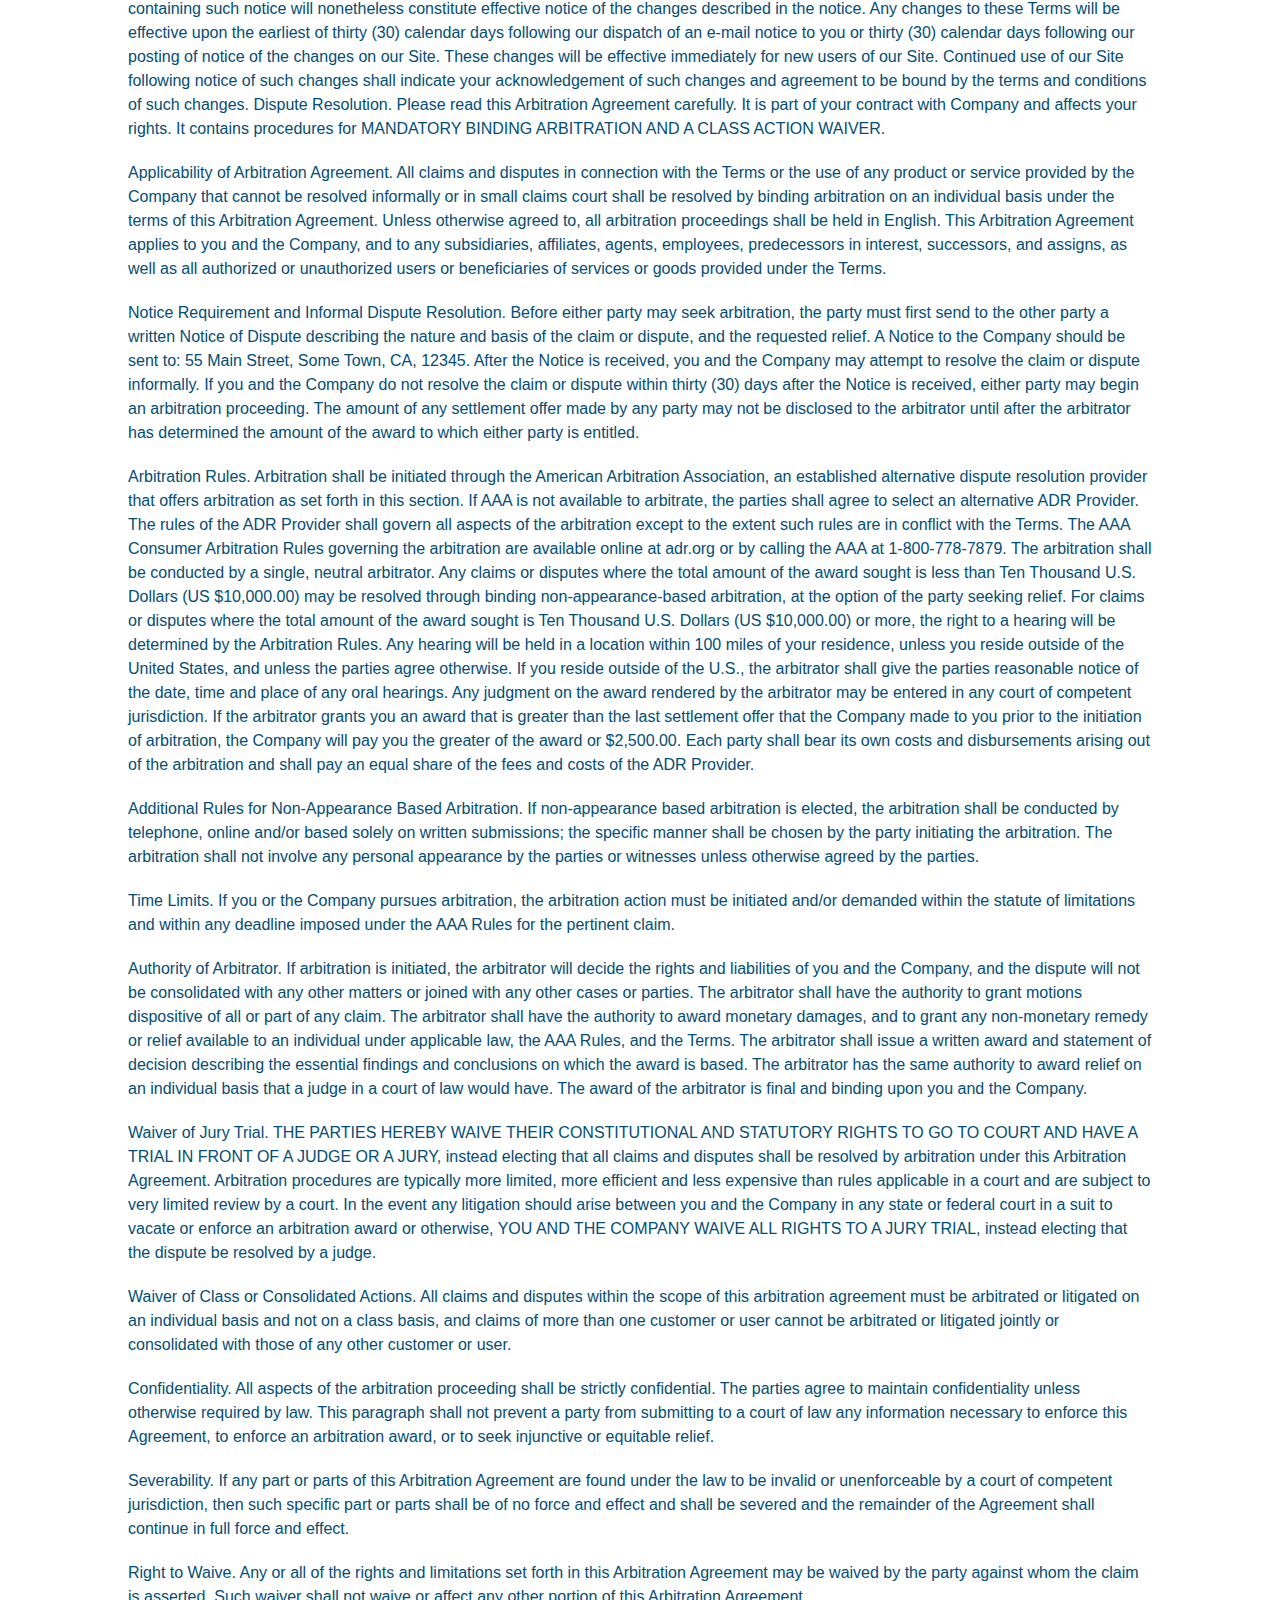
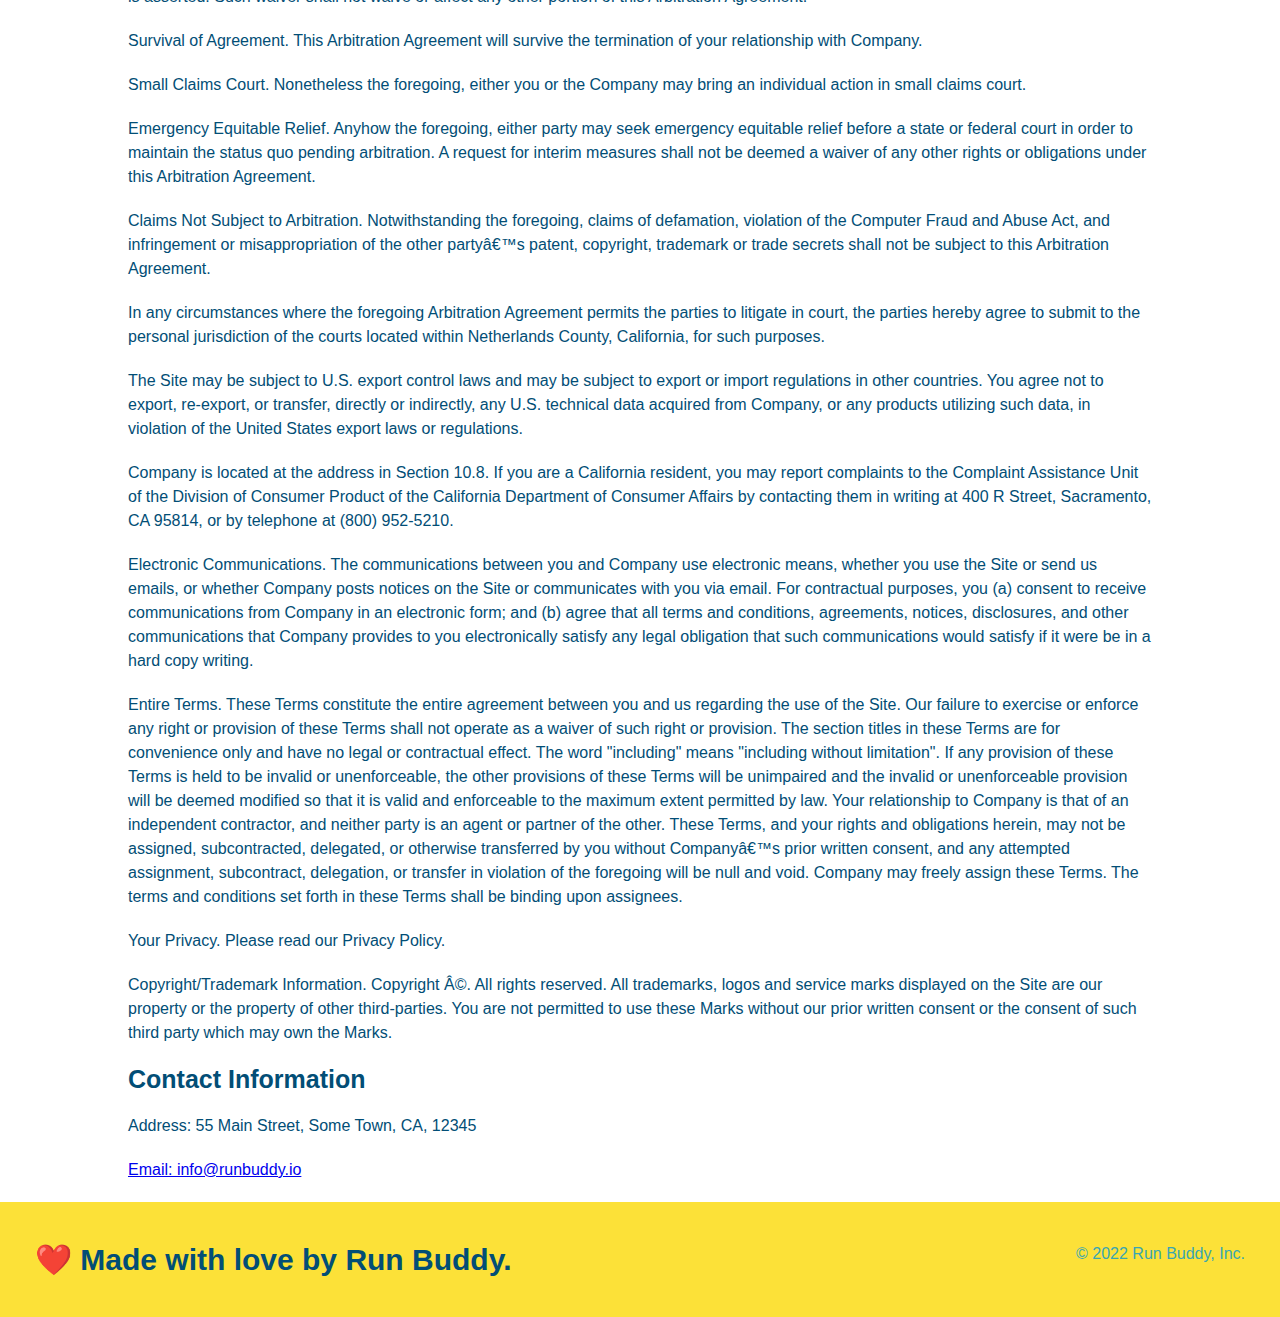
==== commit d97186e1: "update" ====
--- a/privacy-policy.html
+++ b/privacy-policy.html
@@ -472,7 +472,7 @@
     
     <div>
       
-      &copy; 2019 Run Buddy, Inc.
+      &copy; 2022 Run Buddy, Inc.
     </div>
 
   </footer>
--- a/assets/CSS/style.css
+++ b/assets/CSS/style.css
@@ -1,3 +1,9 @@
+:root {
+  --primary-color: #fce138;
+  --secondary-color: #024e76;
+  --tertiary-color: #39a6b2;
+}
+
 * {
   margin: 0;
   padding: 0;
@@ -6,34 +12,46 @@
 
 body {
     /* more on this crazy alphanumerical value in a minute! */
-    color: #39a6b2;
+    color: var(--tertiary-color);
     font-family: Helvetica, Arial, sans-serif;
   }
 
 
 /* apply styles to <header> */
 header {
+    z-index: 9999;
     padding: 20px 35px;
-    background-color: #39a6b2;
+    background-color: var(--tertiary-color);
     display: flex;
     justify-content: space-between;
     flex-wrap: wrap;
+    position: sticky;
+    top: 0;
+    position: -webkit-sticky;
+    position: sticky;
+    top: 0;
+    background-image: url("../images/hero-bg.jpg");
+    background-size: cover;
+    background-position: center;
+    background-attachment: fixed;
+  background-position: 80%;
   }
 
 header h1 {
   font-weight: bold;
   font-size: 36px;
-  color: #fce138;
+  color: var(--primary-color);
   margin: 0;
+  text-shadow: 0 0 10px rgba(0, 0, 0, 0.5);
 }
 
 header a {
-  color: #fce138;
+  color: var(--primary-color);
 }
 
 header a {
     text-decoration: none;
-    color: #fce138;
+    color: var(--primary-color);
   }
 
 header nav {
@@ -52,12 +70,20 @@
   padding: 10px 15px;
   font-weight: lighter;
   font-size: 1.55vw;
+  text-shadow: 0 0 10px rgba(0, 0, 0, 0.5);
+}
+
+header nav ul li a:hover {
+  background: var(--primary-color);
+  color: var(--secondary-color);
+  border-radius: 15px;
+  text-shadow: none;
 }
 
 header h1 {
     font-weight: bold;
     font-size: 36px;
-    color: #fce138;
+    color: var(--primary-color);
     margin: 0;
   }
 
@@ -65,13 +91,13 @@
     display: flex;
     justify-content: space-between;
     flex-wrap: wrap;
-    background: #fce138;
+    background: var(--primary-color);
     width: 100%;
     padding: 40px 35px;
   }
 
   footer h2 {
-    color: #024e76;
+    color: var(--secondary-color);
     font-size: 30px;
     margin: 0;
   }
@@ -82,7 +108,7 @@
   }
 
   footer a {
-    color: #024e76;
+    color: var(--secondary-color);
   }
 
 /* Hero Style Start */
@@ -90,6 +116,8 @@
     background-image: url("../images/hero-bg.jpg");
     background-size: cover;
     background-position: center;
+    background-attachment: fixed;
+    background-position: 80%;
     display: flex;
     justify-content: center;
     flex-wrap: wrap;
@@ -103,13 +131,15 @@
 } */
 
   .hero-form {
-    border: 3px solid #024e76;
-    background-color: #fce138;
+    border: 3px solid var(--secondary-color);
+    background-color: rgba(252, 225, 56, 0.8);
+    border-radius: 15px;
     padding: 20px;
-    color: #024e76;
+    color: var(--secondary-color);
     bottom: 120px;
     width: 40%;
     margin: 3.5%;
+    box-shadow: 0 0 10px rgba(0, 0, 0, 0.5);
 }
 
 .hero-cta {
@@ -124,7 +154,8 @@
 .hero-cta h2 {
   font-style: italic;
   font-size: 55px;
-  color: #fce138;
+  color: var(--primary-color);
+  text-shadow: 0 0 10px rgba(0, 0, 0, 0.5);
 }
 
 .hero-form h3 {
@@ -137,13 +168,20 @@
 }
 
 .form-input {
-  border: 1px solid #024e76;
+  border: 1px solid var(--secondary-color);
   display: block;
   padding: 7px 15px;
   font-size: 16px;
-  color: #024e76;
+  color: var(--secondary-color);
   width: 100%;
   margin-bottom: 15px;
+  border-radius: 10px;
+  background-color: rgba(255, 255, 255, 0.75);
+}
+
+.form-input:focus {
+  background-color: rgba(255,255,255, 1);
+  outline: none;
 }
 
 .hero-form label {
@@ -151,21 +189,26 @@
 }
 
 .hero-form button {
-  color: #fce138;
-  background-color: #024e76;
+  color: var(--primary-color);
+  background-color: var(--secondary-color);
   border: none;
   padding: 10px 20px;
   font-size: 16px;
+  border-radius: 10px;
+}
+
+.hero-form button:hover {
+  background-color: var(--tertiary-color);  
 }
 /* HERO STYLES END */
 
 .intro h2 {
   font-size: 55px;
-  color: #024e76;
+  color: var(--secondary-color);
   margin-bottom: 35px;
   padding: 0 100px 20px 100px;
   border-bottom: 3px solid;
-  border-color: #fce138;
+  border-color: var(--primary-color);
   /*we can use => border-bottom: 3px solid #fce138; 
   Instead: 
   border-bottom: 3px solid;
@@ -177,7 +220,7 @@
 
 .intro p {
   line-height: 1.7;
-  color: #39a6b2;
+  color: var(--tertiary-color);
   width: 80%;
   font-size: 20px;
   margin: 0 auto;
@@ -185,7 +228,7 @@
 }
 
 .steps {
-  background: #fce138;
+  background: var(--primary-color);
 }
 
 .section-title {
@@ -195,30 +238,33 @@
   width: 50%;
   font-size: 48px;
   border-bottom: 3px solid;
-  color: #024e76;
+  color: var(--secondary-color);
 }
 
 .primary-border {
-  border-color: #fce138;
+  border-color: var(--primary-color);
 }
 
 .secondary-border {
-  border-color: #39a6b2;
+  border-color: var(--tertiary-color);
 }
 
 .step {
   margin: 50px auto;
   padding-bottom: 50px;
   width: 80%;
-  border-bottom: 1px solid #39a6b2;
   display: flex;
   flex-wrap: wrap;
   align-items: center;
   justify-content: space-between;
 }
 
+.step:nth-child(even) {
+  border-bottom: 1px solid var(--tertiary-color);
+}
+
 .step h3 {
-  color: #024e76;
+  color: var(--secondary-color);
   font-size: 46px;
   flex: 1 30%;
 }
@@ -244,14 +290,14 @@
 }
 
 .step-text p {
-  color: #39a6b2;
+  color: var(--tertiary-color);
   font-size: 18px;
 }
 
 .step-text h4 {
   font-size: 26px;
   line-height: 1.5;
-  color: #024e76;
+  color: var(--secondary-color);
 }
 
 
@@ -265,8 +311,8 @@
 
 .trainer {
   margin: 20px;
-  background: #024e76;
-  color: #fce138;
+  background: var(--secondary-color);
+  color: var(--primary-color);
   flex: 1;
 }
 
@@ -304,11 +350,11 @@
 
 /* REACH OUT STYLES START */
 .contact {
-  background: #024e76;
+  background: var(--secondary-color);
 }
 
 .contact h2 {
-  color: #fce138;
+  color: var(--primary-color);
 }
 
 .contact-info iframe {
@@ -331,7 +377,7 @@
 }
 
 .contact-info h3 {
-  color: #fce138;
+  color: var(--primary-color);
   font-size: 32px;
 }
 
@@ -343,34 +389,105 @@
 }
 
 .contact-form input, .contact-form textarea {
-  border: 1px solid #024e76;
+  border: 1px solid var(--secondary-color);
   display: block;
   padding: 7px 15px;
   font-size: 16px;
-  color: #024e76;
+  color: var(--secondary-color);
   width: 100%;
   margin-bottom: 15px;
   margin-top: 5px;
+  border-radius: 10px;
+  background-color: rgba(255,255,255, 0.75);
 }
 
 .contact-form button {
   width: 100%;
   border: none;
-  background: #fce138;
-  color: #024e76;
+  background: var(--primary-color);
+  color: var(--secondary-color);
   text-align: center;
   padding: 15px 0;
   font-size: 16px;
+  border-radius: 10px;
+}
+
+.contact-form button:hover {
+  color: var(--primary-color);
+  background: var(--tertiary-color);
+}
+
+.contact-form input:focus, .contact-form textarea:focus {
+  background-color: rgba(255,255,255, 1);
+  outline: none;
 }
 
 
 .contact-info a {
-  color: #fce138;
+  color: var(--primary-color);
+}
+
+.checkbox-wrapper input, .radio-wrapper input {
+  opacity: 0;
+}
+
+.checkbox-wrapper label, .radio-wrapper label {
+  position: relative;
+  left: 10px;
+  margin: 10px;
+  line-height: 1.6;
+}
+
+.checkbox-wrapper label::before, .radio-wrapper label::before {
+  content: "";
+  height: 20px;
+  width: 20px;
+  background: rgba(255, 255, 255, 0.75);  
+  border: 1px solid var(--secondary-color);  
+  position: absolute;
+  top: -4px;
+  left: -30px;
+}
+
+.radio-wrapper label::before {
+  border-radius: 50%;
+}
+
+.radio-wrapper label::after {
+  content: "";
+  width: 20px;
+  height: 20px;
+  border-radius: 50%;
+  background: var(--secondary-color);
+  position: absolute;
+  left: -29px;
+  top: -3px;
+  background-image: radial-gradient(circle, var(--tertiary-color), var(--secondary-color));
+}
+
+.checkbox-wrapper label::after {
+  content: "";
+  height: 6px;
+  width: 14px;
+  border-left: 2px solid var(--secondary-color);
+  border-bottom: 2px solid var(--secondary-color);
+  position: absolute;
+  left: -26px;
+  top: 1px;
+  transform: rotate(-58deg);
+}
+
+.checkbox-wrapper input + label::after, 
+.radio-wrapper input + label::after {
+  content: none;
+}
+
+.checkbox-wrapper input:checked + label::after, 
+.radio-wrapper input:checked + label::after {
+  content: "";
 }
 
 /* REACH OUT STYLES END */
-
-
 
 
 section {
@@ -384,5 +501,116 @@
 
 /* MEDIA QUERY FOR SMALLER DESKTOP SCREENS AND SMALLER */
 @media screen and (max-width: 980px) {
-  
-}
+
+  header {
+    padding-bottom: 0;
+    justify-content: center;
+    position: relative
+  }
+
+  header h1 {
+    width: 100%;
+    text-align: center;
+  }
+
+  header nav ul {
+    margin-top: 20px;
+    width: 100%;
+    justify-content: center;
+  }
+
+  header nav ul li a {
+    font-size: 20px;
+  }
+
+  footer h2, footer div {
+    text-align: center;
+    width: 100%;
+  }
+
+  .hero-cta .hero-form {
+    width: 100%;
+  }
+
+  .hero-cta {
+    text-align: center;
+  }
+
+  .section-title {
+    width: 80%;
+  }
+
+  .trainer {
+    flex: 0 70%;
+  }
+
+  .contact-info iframe {
+    flex: 1 100%;
+  }
+
+}
+
+
+
+/* - - - - - - - - - - - - - - - - - - */
+@media screen and (max-width: 768px) {
+
+  section {
+    padding: 30px 15px;
+  }
+
+  .step h3 {
+    flex: 1 100%;
+    text-align: center;
+  }
+
+  .step-info {
+    flex: 2 100%;
+    text-align: center;
+    justify-content: center;
+  }
+
+  .step-img {
+    flex: 0 32%;
+    margin-right: 0;
+    margin-top: 15px;
+    margin-bottom: 15px;
+  }
+
+  .step-text {
+    flex: 100%;  
+  }
+
+}
+
+
+@media screen and (max-width: 575px) {
+
+  .hero-form button {
+    width: 100%;
+  }
+
+  .section-title {
+    width: 95%;
+  }
+
+  .intro p {
+    width: 100%;
+  }
+
+  .trainer {
+    flex: 0 100%;
+  }
+
+  .contact-info {
+    text-align: center;
+  }
+
+  .contact-info > * {
+    flex: 0 100%;
+  }
+
+  .contact-form {
+    order: 3;
+  }
+}